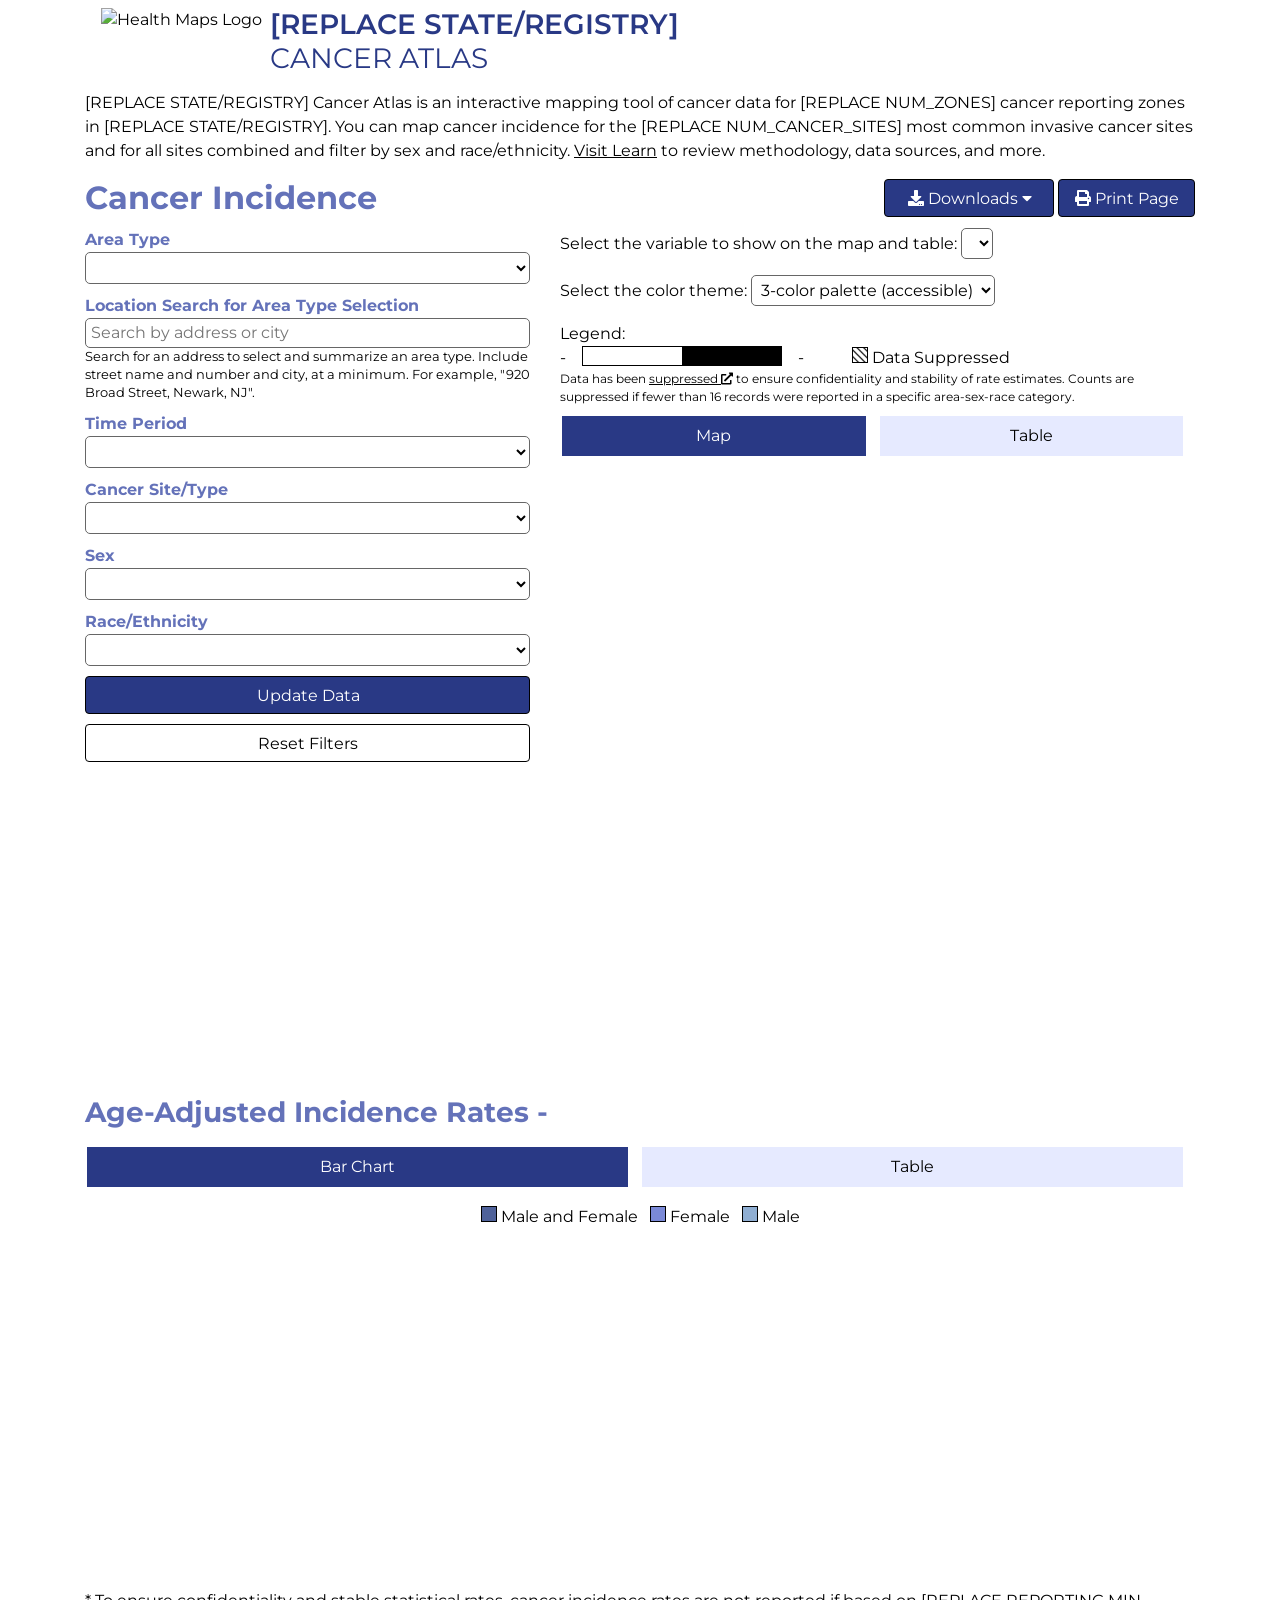
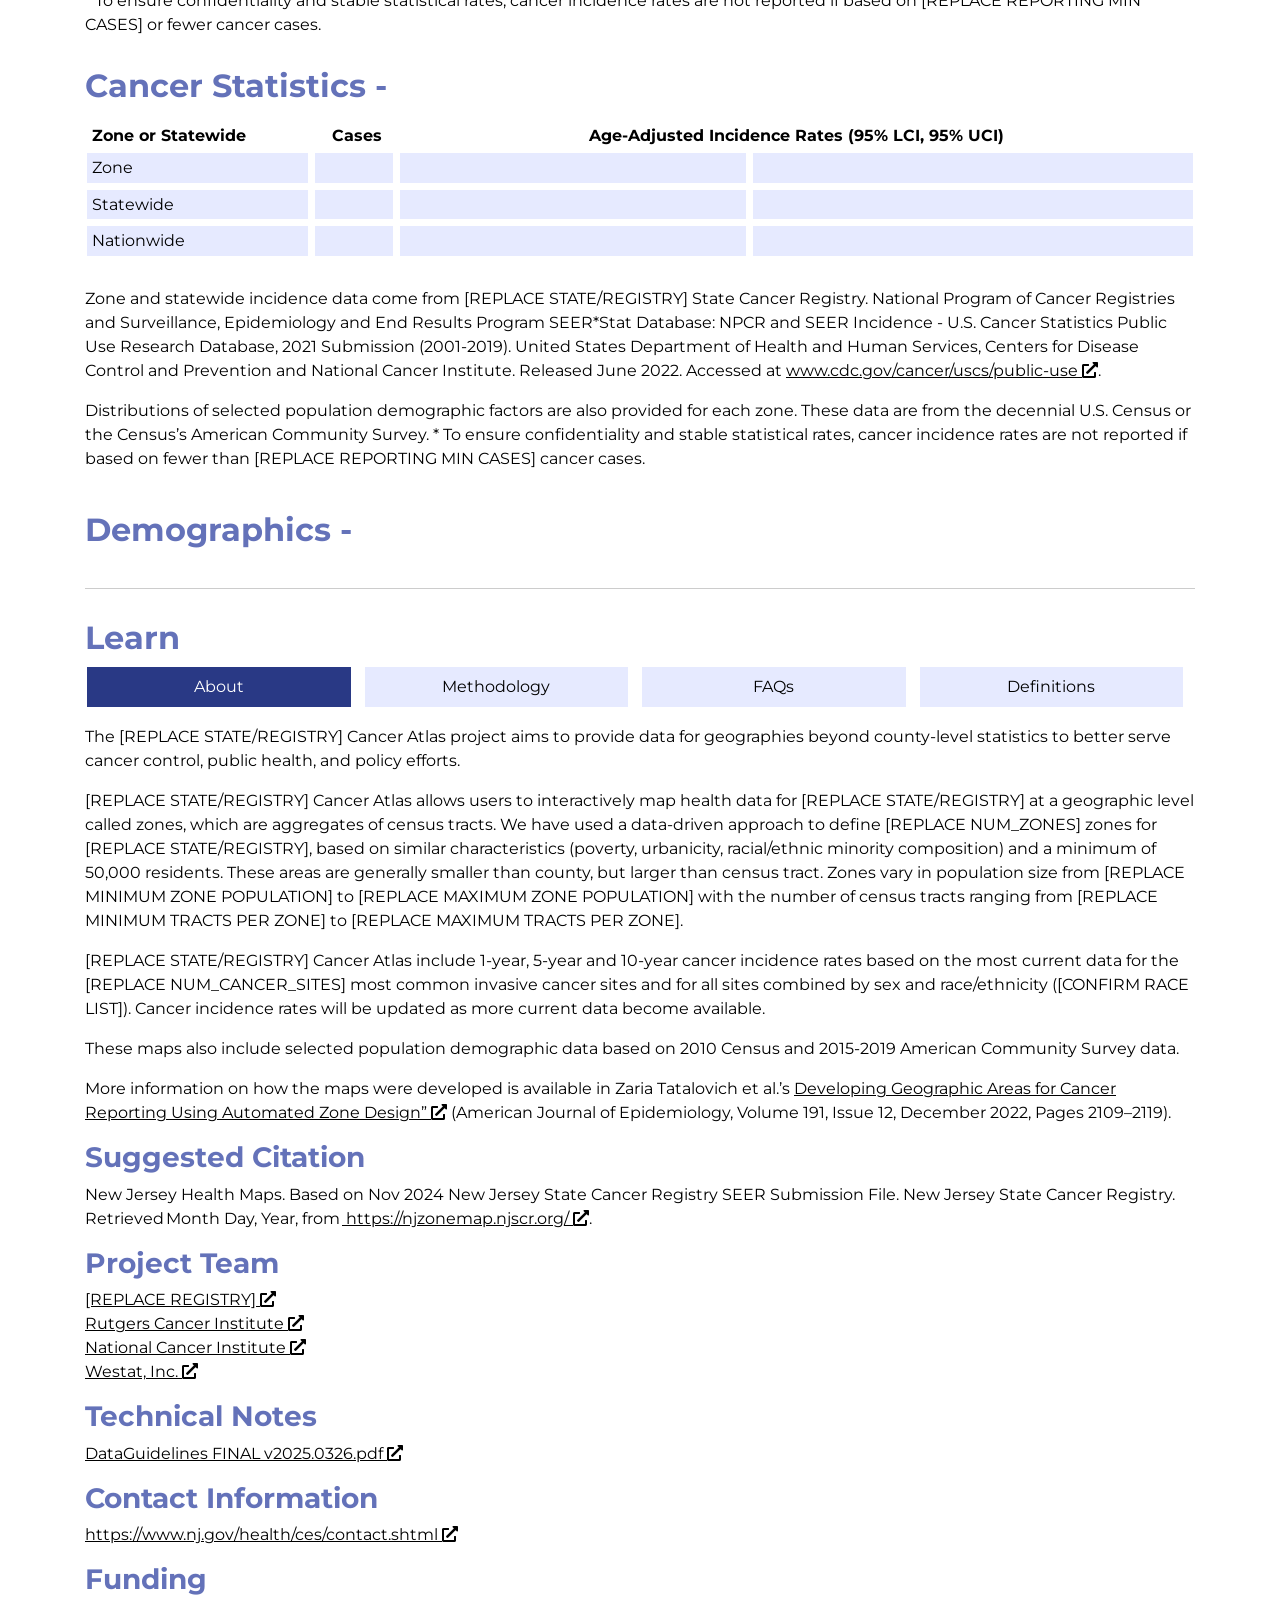
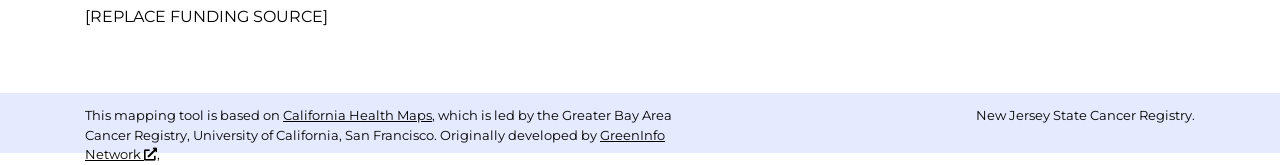
==== docs/index.html @ 4bfcfc0f "build" ====
<!DOCTYPE html>
<html lang="en">

<head>
    <title>New Jersey Cancer Atlas</title>

    <!-- Google tag (gtag.js) -->
    <script async src="https://www.googletagmanager.com/gtag/js?id=G-E0RQPJG4HW"></script>
        <script>
        window.dataLayer = window.dataLayer || [];
        function gtag(){dataLayer.push(arguments);}
        gtag('js', new Date());

        gtag('config', 'G-E0RQPJG4HW');
    </script>

    <meta http-equiv="Content-Type" content="text/html; charset=UTF-8" />
    <meta name="viewport" content="width=device-width, initial-scale=1.0" />
    <link rel="icon" href="./static/ribbon_purple_favicon.png" />

    <!-- jQuery and Bootstrap -->
    <script type="text/javascript" src="https://ajax.googleapis.com/ajax/libs/jquery/1.11.1/jquery.min.js"></script>
    <link rel="stylesheet" type="text/css" href="https://stackpath.bootstrapcdn.com/bootstrap/4.1.3/css/bootstrap.min.css" integrity="sha384-MCw98/SFnGE8fJT3GXwEOngsV7Zt27NXFoaoApmYm81iuXoPkFOJwJ8ERdknLPMO" crossorigin="anonymous">
    <script src="https://cdnjs.cloudflare.com/ajax/libs/popper.js/1.14.3/umd/popper.min.js" integrity="sha384-ZMP7rVo3mIykV+2+9J3UJ46jBk0WLaUAdn689aCwoqbBJiSnjAK/l8WvCWPIPm49" crossorigin="anonymous"></script>
    <script src="https://stackpath.bootstrapcdn.com/bootstrap/4.1.3/js/bootstrap.min.js" integrity="sha384-ChfqqxuZUCnJSK3+MXmPNIyE6ZbWh2IMqE241rYiqJxyMiZ6OW/JmZQ5stwEULTy" crossorigin="anonymous"></script>

    <!-- Leaflet and TopoJSON -->
    <link rel="stylesheet" type="text/css" href="https://unpkg.com/leaflet@1.3.4/dist/leaflet.css" />
    <script type="text/javascript" src="https://unpkg.com/leaflet@1.3.4/dist/leaflet.js"></script>
    <script type="text/javascript" src="https://cdnjs.cloudflare.com/ajax/libs/topojson/3.0.2/topojson.min.js"></script>

    <!-- Leaflet-PIP for point-in-polygon calculation -->
    <script type="text/javascript" src="https://unpkg.com/@mapbox/leaflet-pip@1.1.0/leaflet-pip.js"></script>

    <!-- Papa Parse CSV parser -->
    <script type="text/javascript" src="https://cdnjs.cloudflare.com/ajax/libs/PapaParse/4.3.7/papaparse.min.js"></script>

    <!-- Font Awesome icons -->
    <link rel="stylesheet" type="text/css" href="https://use.fontawesome.com/releases/v5.5.0/css/all.css" integrity="sha384-B4dIYHKNBt8Bc12p+WXckhzcICo0wtJAoU8YZTY5qE0Id1GSseTk6S+L3BlXeVIU" crossorigin="anonymous">

    <!-- Montserrat font -->
    <link rel="stylesheet" type="text/css" media="all" href="https://fonts.googleapis.com/css?family=Montserrat:400,600,700&display=swap" />

    <!-- jszip for zipping files for download -->
    <script src="https://cdn.jsdelivr.net/npm/jszip@3.7.1/dist/jszip.min.js"></script>

    <!-- polyfills (tip: es6-promise recommended for best IE compat) -->
    <script type="text/javascript" src="https://cdn.jsdelivr.net/npm/es6-promise@4/dist/es6-promise.min.js"></script>
    <script type="text/javascript" src="https://cdn.jsdelivr.net/npm/es6-promise@4/dist/es6-promise.auto.min.js"></script>
    <script type="text/javascript" src="https://unpkg.com/@ungap/url-search-params"></script>
    <script type="text/javascript" src="https://unpkg.com/es7-object-polyfill"></script>
    <script type="text/javascript" src="https://cdn.jsdelivr.net/npm/polyfill-object-assign@1.0.0/index.min.js"></script>

    <!-- Highcharts (local) -->
    <script type="text/javascript" src="./static/Highcharts-9.0.0/code/highcharts.js"></script>
    <script type="text/javascript" src="./static/Highcharts-9.0.0/code/modules/accessibility.js"></script>

    <link rel="stylesheet" type="text/css" href="index.css?Tue_Sep_08_2026_09_47_11_GMT_0400__Eastern_Daylight_Time_" />
    <script type="text/javascript" src="index.js?Tue_Sep_08_2026_09_47_11_GMT_0400__Eastern_Daylight_Time_"></script>
</head>

<body>
    <main>
        <div class="container noprint">
            <nav class="navbar navbar-light">
                <div id="logo-img" style="display:flex">

                    <img src="./static/ribbon_purple.png" alt="Health Maps Logo" />
                    <div style="display:block">
                        <h1 class="site-title-1">
                            <span class="stateName">[REPLACE STATE/REGISTRY]</span>
                            <span class="d-block">Cancer Atlas</span>
                        </h1>
                    </div>
                </div>
                <!-- <div id="logo-img">
                    <img src="./static/logo.png" alt="Health Maps Logo" />
                </div> -->
            </nav>
        </div>
        <div class=" container printonly" id="logo-img-print" >
            <img src="./static/ribbon_purple.png" alt="Health Maps Logo" />
            <div style="display:block">
                <h1 class="site-title-1">
                    <span class="stateName">[REPLACE STATE/REGISTRY]</span>
                    <br />
                    Cancer Atlas
                </h1>
            </div>
        </div>

        <div class="container noprint">
            <p class="intro-text">
                <span class="stateName">[REPLACE STATE/REGISTRY]</span> Cancer Atlas is an interactive mapping tool of cancer data for <span class="numZones">[REPLACE NUM_ZONES]</span> cancer reporting zones in <span class="stateName">[REPLACE STATE/REGISTRY]</span>. You can map cancer incidence for the <span class="numOfCancerSites">[REPLACE NUM_CANCER_SITES]</span> most common invasive cancer sites and for all sites combined and filter by sex and race/ethnicity. <a href="#learn-text">Visit Learn</a> to review methodology, data sources, and more.
            </p>
        </div>

        <div class="container noprint" id="above-map">
            <div class="row">
                <div class="col-md-4">
                    <h2 class="nomargin">Cancer Incidence</h2>
                </div>
                <div class="col-md-8 right">
                    <button class="btn btn-alternate" id="downloadbutton" aria-label="Show options for downloading the map and data" aria-haspopup="true" aria-controls="downloadoptions" aria-expanded="false">
                        <i class="fa fa-download"></i> Downloads <i class="fa fa-caret-down"></i>
                    </button>

                    <div id="downloadoptions" class="d-none">
                        <a role="button" href="javascript:void(0);" data-export="map" title="Download a PNG image of the map"><i class="fa fa-map"></i> Map</a>
                        <a role="button" href="javascript:void(0);" data-export="data" title="Download data associated with the tool"><i class="fa fa-table"></i> Data</a>
                    </div>

                    <button class="btn btn-alternate" id="printpagebutton" onClick="window.print();"><i class="fa fa-print"></i> Print Page</button>
                </div>
            </div>
        </div>

        <div class="container" id="search-and-map">
            <div class="row">
                <div class="col-md noprint">
                    <div class="data-filters">
                        <div class="filter-control">
                            <label class="subtitle" for="data-filters-type">Area Type</label>
                            <select name="type" id="data-filters-type">
                            </select>
                        </div>
                        <div class="filter-control">
                            <label class="subtitle" for="data-filters-address">Location Search for Area Type Selection</label>
                            <input type="text" name="address" id="data-filters-address" placeholder="Search by address or city" aria-describedby="data-filters-address-help data-filters-address-error" />
                            <div id="data-filters-address-error" class="warnmessage d-none" aria-live="assertive"></div>
                            <p class="small mb-0" id="data-filters-address-help">Search for an address to select and summarize an area type. Include street name and number and city, at a minimum. For example, &quot;920 Broad Street, Newark, NJ&quot;.</p>
                        </div>
                        <div class="filter-control">
                            <label class="subtitle" for="data-filters-time">Time Period</label>
                            <select name="time" id="data-filters-time">
                            </select>
                        </div>
                        <div class="filter-control">
                            <label class="subtitle" for="data-filters-site">Cancer Site/Type</label>
                            <select name="site" id="data-filters-site">
                            </select>
                        </div>
                        <div class="filter-control">
                            <label class="subtitle" for="data-filters-sex">Sex</label>
                            <select name="sex" id="data-filters-sex">
                            </select>
                        </div>
                        <div class="filter-control">
                            <label class="subtitle" for="data-filters-race">Race/Ethnicity</label>
                            <select name="race" id="data-filters-race">
                            </select>
                        </div>

                        <div class="filter-action">
                            <button type="button" class="btn btn-alternate w-100" id="data-filters-submit1" aria-description="Apply the filters and update the statistics, the map, and the table of areas">Update Data</button>
                        </div>
                        <div class="filter-action">
                            <button type="button" class="btn btn-default w-100" id="data-filters-reset1" aria-description="Reset the filters to default values and update the statistics, the map, and the table of areas">Reset Filters</button>
                        </div>
                    </div>

                    <div id="places-area"></div>
                    <div id="places-area-status" class="visually-hidden"></div>
                </div>
                <div class="col-md printonly" id="data-filters-summary">
                </div>
                <div class="col-md-7">
                    <div id="search-results-status" class="visually-hidden"></div>
                    <div class="choropleth-legend" id="choroplethlegend">
                        <div class="choroplethlegend-picker-wrapper">
                            <div>
                                <label for="choroplethlegend-picker" class="noprint mb-0">Select the variable to show on the map and table: </label>
                                <select class="choropleth-legend-picker" id="choroplethlegend-picker"><!-- see initChoroplethControl() --></select>
                            </div>
                            <div>
                                <label for="choroplethlegend-colortheme" class="noprint mb-0">Select the color theme: </label>
                                <select class="choropleth-legend-colortheme" id="choroplethlegend-colortheme">
                                    <option value="accessible">3-color palette (accessible)</option>
                                    <option value="colorful">5-color palette</option>
                                </select>
                            </div>
                        </div>
                        <div>
                            Legend:
                        </div>
                        <div class="choropleth-legend-twoparts">
                            <div class="choropleth-legend-gradientlegend">
                                <div class="choropleth-legend-minvalue">-</div>
                                <div class="choropleth-legend-legendgradient"></div>
                                <div class="choropleth-legend-maxvalue">-</div>
                            </div>
                            <div class="choropleth-legend-nodata">
                                <span class="choropleth-legend-swatch-nodata" style="background-image: url(./static/nodata.png);"></span> Data Suppressed
                            </div>
                        </div>
                        <div class="choropleth-legend-nodata-explanation">
                            Data has been <a href="https://statecancerprofiles.cancer.gov/suppressed.html" target="_blank" rel="noopener">suppressed <i class="fa fa-external-link-alt"></i></a> to ensure confidentiality and stability of rate estimates. Counts are suppressed if fewer than 16 records were reported in a specific area-sex-race category.
                        </div>
                    </div>

                    <ul class="nav nav-pills nav-justified noprint mt-2 mb-2" role="tablist" id="map-or-table-tabs">
                        <li class="nav-item" role="presentation"><a class="nav-link active" data-toggle="tab" role="tab" aria-controls="map-or-table-map" href="#map-or-table-map" aria-selected="true">Map</a></li>
                        <li class="nav-item" role="presentation"><a class="nav-link" data-toggle="tab" role="tab" aria-controls="map-or-table-table" href="#map-or-table-table" aria-selected="false">Table</a></li>
                    </ul>
                    <div class="tab-content">
                        <div class="tab-pane container px-0 active" id="map-or-table-map">
                            <div class="map" id="map" aria-label="Map of selected areas colored by the selected variable"></div>
                        </div>
                        <div class="tab-pane container px-0" id="map-or-table-table">
                            <div id="map-table-nodata" class="mb-3 warnmessage">Note: No areas have data for your selections.</div>

                            <div id="map-table-wrapper">
                                <div class="input-group">
                                    <label for="map-table-textfilter" class="mb-0">Filter the table by area name:</label>
                                    <div class="input-group">
                                        <input type="text" class="form-control" id="map-table-textfilter" role="searchbox" aria-controls="map-table" />
                                        <div class="input-group-append">
                                            <button class="btn btn-alternate" type="button" id="map-table-textfilter-button">Filter</button>
                                        </div>
                                    </div>
                                </div>

                                <table class="table-sm sortable" id="map-table">
                                    <thead>
                                    </thead>
                                    <tbody>
                                    </tbody>
                                </table>
                            </div>
                        </div>
                    </div>
                </div>
            </div>
        </div>

        <div class="container" id="filters-and-aairbarchart">
            <h3>Age-Adjusted Incidence Rates - <span data-statistics="ctaname"></span></h3>

            <p id="incidence-barchart-description"></p>
            <div id="incidence-barchart-status" class="visually-hidden"></div>

            <ul class="nav nav-pills nav-justified noprint" role="tablist" id="incidence-barchart-tabs">
                <li class="nav-item" role="presentation"><a class="nav-link active" data-toggle="tab" role="tab" aria-controls="incidence-barchart-chartmode" href="#incidence-barchart-chartmode" aria-selected="true">Bar Chart</a></li>
                <li class="nav-item" role="presentation"><a class="nav-link" data-toggle="tab" role="tab" aria-controls="incidence-barchart-tablemode" href="#incidence-barchart-tablemode" aria-selected="false">Table</a></li>
            </ul>
            <div class="tab-content mt-3">
                <div role="tabpanel" class="tab-pane container active" id="incidence-barchart-chartmode">
                    <div class="center">
                        <span class="aair-barchart-swatch aair-barchart-swatch-Both"></span> Male and Female
                        &nbsp;
                        <span class="aair-barchart-swatch aair-barchart-swatch-Female"></span> Female
                        &nbsp;
                        <span class="aair-barchart-swatch aair-barchart-swatch-Male"></span> Male
                    </div>

                    <div id="incidence-barchart" aria-label="Chart of AAIR by race and sex for the selected filters"></div>
                </div>
                <div role="tabpanel" class="tab-pane container pl-0" id="incidence-barchart-tablemode">
                    <table class="table-sm table-colorscheme1" id="incidence-barchart-table">
                        <thead>
                            <tr>
                                <th scope="col">Race/Ethnicity</th>
                                <th scope="col" class="right">Male and Female</th>
                                <th scope="col" class="right">Male</th>
                                <th scope="col" class="right">Female</th>
                            </tr>
                        </thead>
                        <tbody>
                            <tr>
                                <th scope="row">All Races/Ethnicities</th>
                                <td class="right"><span data-statistic="AAIR--Both"></span></td>
                                <td class="right"><span data-statistic="AAIR--Male"></span></td>
                                <td class="right"><span data-statistic="AAIR--Female"></span></td>
                            </tr>
                            <tr>
                                <th scope="row">Non-Hispanic White</th>
                                <td class="right"><span data-statistic="AAIR-W-Both"></span></td>
                                <td class="right"><span data-statistic="AAIR-W-Male"></span></td>
                                <td class="right"><span data-statistic="AAIR-W-Female"></span></td>
                            </tr>
                            <tr>
                                <th scope="row">Non-Hispanic Black</th>
                                <td class="right"><span data-statistic="AAIR-B-Both"></span></td>
                                <td class="right"><span data-statistic="AAIR-B-Male"></span></td>
                                <td class="right"><span data-statistic="AAIR-B-Female"></span></td>
                            </tr>
                            <tr>
                                <th scope="row">Non-Hispanic Asian/Pacific Islander</th>
                                <td class="right"><span data-statistic="AAIR-API-Both"></span></td>
                                <td class="right"><span data-statistic="AAIR-API-Male"></span></td>
                                <td class="right"><span data-statistic="AAIR-API-Female"></span></td>
                            </tr>
                            <tr>
                                <th scope="row">Hispanic</th>
                                <td class="right"><span data-statistic="AAIR-H-Both"></span></td>
                                <td class="right"><span data-statistic="AAIR-H-Male"></span></td>
                                <td class="right"><span data-statistic="AAIR-H-Female"></span></td>
                            </tr>
                        </tbody>
                    </table>
                </div>
            </div>

            <p>
                * To ensure confidentiality and stable statistical rates, cancer incidence rates are not reported if based on
                <span class="reportingMinCases">[REPLACE REPORTING MIN CASES]</span> or fewer cancer cases.
            </p>
        </div>

        <div class="container" id="incidence-title">
            <h2>Cancer Statistics - <span data-statistics="ctaname"></span></h2>
        </div>
        <div class="container" id="incidence-readouts">
            <p id="incidence-readouts-description"></p>
            <div id="incidence-readouts-status" class="visually-hidden"></div>

            <table class="table-sm table-colorscheme1">
                <caption class="visually-hidden">Cancer statistics for the selected filters</caption>
                <thead>
                    <tr>
                        <th scope="col" class="left">Zone or Statewide</th>
                        <th scope="col">Cases</th>
                        <th scope="col" colspan="2">Age-Adjusted Incidence Rates (95% LCI, 95% UCI)</th>
                    </tr>
                </thead>
                <tbody>
                    <tr data-region="cta">
                        <th scope="row" class="typeName">Zone</th>
                        <td class="center"><span data-region="cta" data-statistic="cases"></span></td>
                        <td class="center"><span data-region="cta" data-statistic="aair"></span> <span data-region="cta" data-statistic="lciuci"></span></span></td>
                        <td class="d-none d-md-table-cell ucilcicandlechartcell"><span class="ucilcicandlechart" data-region="cta"></span></td>
                    </tr>
                    <tr data-region="state">
                        <th scope="row">Statewide</th>
                        <td class="center"><span data-region="state" data-statistic="cases"></span></td>
                        <td class="center"><span data-region="state" data-statistic="aair"></span> <span data-region="state" data-statistic="lciuci"></span></span></td>
                        <td class="d-none d-md-table-cell ucilcicandlechartcell"><span class="ucilcicandlechart" data-region="state"></span></td>
                    </tr>
                    <tr data-region="nation">
                        <th scope="row">Nationwide</th>
                        <td class="center"><span data-region="nation" data-statistic="cases"></span></td>
                        <td class="center"><span data-region="nation" data-statistic="aair"></span> <span data-region="nation" data-statistic="lciuci"></span></td>
                        <td class="d-none d-md-table-cell ucilcicandlechartcell"><span class="ucilcicandlechart" data-region="nation"></span></td>
                    </tr>
                </tbody>
            </table>

            <br />

            <p>
                Zone and statewide incidence data come from <span class="stateName">[REPLACE STATE/REGISTRY]</span> State Cancer
                Registry. National Program of Cancer Registries and Surveillance, Epidemiology and End Results Program
                SEER*Stat Database: NPCR and SEER Incidence - U.S. Cancer Statistics Public Use Research Database, 2021
                Submission (2001-2019). United States Department of Health and Human Services, Centers for Disease Control
                and Prevention and National Cancer Institute. Released June 2022.
                Accessed at <a target="_blank" href="https://www.cdc.gov/cancer/uscs/public-use">www.cdc.gov/cancer/uscs/public-use <i class="fa fa-external-link-alt"></i></a>.
            </p>

            <p>
                Distributions of selected population demographic factors are also provided for each zone. These data are from the decennial U.S. Census or the Census’s American Community Survey.
                * To ensure confidentiality and stable statistical rates, cancer incidence rates are not reported if based on fewer than <span class="reportingMinCases">[REPLACE REPORTING MIN CASES]</span> cancer cases.
            </p>
        </div>

        <div class="container" id="demographic-tables">
            <h2>
                <span aria-label="Name of area reported">
                    Demographics - <span data-statistics="ctaname"></span>
                    <span data-statistics="ctaid"></span>
                </span>
                <br />
            </h2>
            <div id="demographic-tables-status" class="visually-hidden"></div>
            <!-- tables inserted here via initDemographicTables() -->
        </div>

        <div class="container learn-spacer noprint">
            <hr />
        </div>

        <div class="container learn-text noprint" id="learn-text">
            <h2>Learn</h2>

            <ul class="nav nav-pills nav-justified" role="tablist" id="learn-tabs">
                <li class="nav-item" role="presentation"><a class="nav-link active" data-toggle="tab" role="tab" aria-controls="learn-about" href="#learn-about" aria-selected="true">About</a></li>
                <li class="nav-item" role="presentation"><a class="nav-link" data-toggle="tab" role="tab" aria-controls="learn-method" href="#learn-method" aria-selected="false">Methodology</a></li>
                <li class="nav-item" role="presentation"><a class="nav-link" data-toggle="tab" role="tab" aria-controls="learn-faq" href="#learn-faq" aria-selected="false">FAQs</a></li>
                <li class="nav-item" role="presentation"><a class="nav-link" data-toggle="tab" role="tab" aria-controls="learn-glossary" href="#learn-glossary" aria-selected="false">Definitions</a></li>
            </ul>

            <div class="tab-content">
                <div role="tabpanel" class="tab-pane container active" id="learn-about">
                    <p>
                        The <span class="stateName">[REPLACE STATE/REGISTRY]</span> Cancer Atlas project aims to provide data
                        for geographies beyond county-level statistics to better serve cancer control, public health, and
                        policy efforts.
                    </p>
                    <p>
                        <span class="stateName">[REPLACE STATE/REGISTRY]</span> Cancer Atlas allows users to interactively
                        map health data for <span class="stateName">[REPLACE STATE/REGISTRY]</span> at a geographic level
                        called zones, which are aggregates of census tracts. We have used a data-driven approach to define
                        <span class="numZones">[REPLACE NUM_ZONES]</span> zones for <span class="stateName">[REPLACE
                            STATE/REGISTRY]</span>, based on similar characteristics (poverty, urbanicity, racial/ethnic
                        minority composition) and a minimum of 50,000 residents. These areas are generally smaller than
                        county, but larger than census tract. Zones vary in population size from <span
                            class="minZonePop">[REPLACE MINIMUM ZONE POPULATION]</span> to <span class="maxZonePop">[REPLACE
                            MAXIMUM ZONE POPULATION]</span> with the number of census tracts ranging from <span
                            class="minTractsPerZone">[REPLACE MINIMUM TRACTS PER ZONE]</span> to <span
                            class="maxTractsPerZone">[REPLACE MAXIMUM TRACTS PER ZONE]</span>.
                    </p>
                    <p>
                        <span class="stateName">[REPLACE STATE/REGISTRY]</span> Cancer Atlas include 1-year, 5-year and 10-year
                        cancer incidence rates based on the most current data for the <span
                            class="numOfCancerSites">[REPLACE NUM_CANCER_SITES]</span> most common invasive cancer sites and
                        for all sites combined by sex and race/ethnicity (<span class="confirmRaceList">[CONFIRM RACE
                            LIST]</span>). Cancer incidence rates will be updated  as more current data become available.
                    </p>
                    <p>
                        These maps also include selected population demographic data based on 2010 Census and 2015-2019 American Community Survey data.
                    </p>
                    <p>
                        More information on how the maps were developed is available in Zaria Tatalovich et al.’s <a target="_blank" href="https://doi.org/10.1093/aje/kwac155">Developing Geographic Areas for Cancer Reporting Using Automated Zone Design” <i class="fa fa-external-link-alt"></i></a> (American Journal of Epidemiology, Volume 191, Issue 12, December 2022, Pages 2109–2119).
                    </p>
                    <h3>Suggested Citation</h3>
                    <p>
                        New Jersey Health Maps. Based on Nov 2024 New Jersey State Cancer Registry SEER Submission File. New Jersey State Cancer Registry. Retrieved Month Day, Year,
                        from <a target="_blank" href="https://njzonemap.njscr.org/"> https://njzonemap.njscr.org/ <i class="fa fa-external-link-alt"></i></a>.
                    </p>
                    <h3>Project Team</h3>
                    <p>
                        <a target="_blank" href="https://www.nj.gov/health/ces/reporting-entities/njscr/"><span class="stateRegistry">[REPLACE REGISTRY]</span> <i class="fa fa-external-link-alt"></i></a>
                        <br />
                        <a traget="_blank" href="http://www.cinj.org">Rutgers Cancer Institute <i class="fa fa-external-link-alt"></i></a>
                        <br />
                        <a target="_blank" href="http://seer.cancer.gov">National Cancer Institute <i class="fa fa-external-link-alt"></i></a>
                        <br />
                        <a target="_blank"
                            href="https://www.westat.com/">Westat, Inc. <i class="fa fa-external-link-alt"></i></a>
                    </p>
                    <h3>Technical Notes</h3>
                    <p>
                        <a target="_blank" href="https://www.nj.gov/health/ces/documents/DataGuidelines%20FINAL%20v2025.0326.pdf">DataGuidelines FINAL v2025.0326.pdf <i class="fa fa-external-link-alt"></i></a>
                        <br />
                    </p>
                    <h3>Contact Information</h3>
                    <p>
                        <a target="_blank" href="https://www.nj.gov/health/ces/contact.shtml">https://www.nj.gov/health/ces/contact.shtml <i class="fa fa-external-link-alt"></i></a>
                    </p>
                    <h3>Funding</h3>
                    <p class="fundingSource">[REPLACE FUNDING SOURCE]</p>
                </div><!--/tab-pane -->
                <div role="tabpanel" class="tab-pane container" id="learn-method">
                    <p>
                        On this website, data are shown by cancer reporting zone. These zones have been designed so that they have a minimum population, have similar demographic and socioeconomic characteristics, and are geographically compact (they minimize the distance between different parts of the zone). The minimum population for each zone is 50,000 people.
                    </p>
                    <p>
                        Counties with larger populations (more than 100,000 people) were divided into multiple Zones by combining adjacent census tracts. Three demographic and socioeconomic characteristics were used to determine similarity: the percent of the population who are not non-Hispanic White, percent of the population with incomes below poverty, and the proportion of the population living in urban and rural areas.
                    </p>
                    <p>
                        Newark is treated as if it were a county. The census tracts within Newark are partitioned into 5 Zones. The remainder of Essex County is partitioned without consideration of Newark.
                    </p>
                    <p>
                        For counties Cape May and Salem, which have between 50,000 and 100,000 people, the county is the Zone.
                    </p>
                    <p>
                        We used population data from Census 2010 and Census 2010 tract geographies to construct the zones.
                        Poverty data came from the American Community Survey 2012-2016 5-year data. We used a software zone
                        design program called <a href="https://www.geodata.soton.ac.uk/software/AZTool/"
                            target="_blank">AZTool <i class="fa fa-external-link-alt"></i></a> to identify aggregations of adjacent tracts and counties that
                        optimize the three objectives: a target population of 50,000, geographic compactness, and similarity
                        in terms of minority population, poverty, and urbanicity characteristics.
                    </p>
                    <p>
                        More information on how the maps were developed is available in Zaria Tatalovich et al.’s
                        <a target="_blank" href=“https://doi.org/10.1093/aje/kwac155">"Developing Geographic Areas for Cancer Reporting
                        Using Automated Zone Design” <i class="fa fa-external-link-alt"></i></a> (American Journal of Epidemiology, Volume 191, Issue 12, December 2022, Pages 2109–2119).
                    </p>
                    <h3>Zone Names</h3>
                    <p>
                        Census Tract Aggregation Zone (CTAZ or “Zone”) names are given by the largest municipality in the Zone by population. Should a municipality straddle one or more CTAZs, then the population of the municipality is apportioned by the area within each CTAZ. For a hypothetical example, if Springfield has a population of 100,000 and 60% is in Zone A and 40% in Zone B, then 60,000 Springfield residents are assigned to Zone A and 40,000 residents to Zone B. If 60,000 was the largest municipality by population in Zone A then Zone A would be named Springfield.
                    </p>
                    <p>
                        In the case of large cities such as Newark, the Zone names are assigned based on the predominant neighborhood within the Zone.
                    </p>
                </div><!--/tab-pane -->
                <div role="tabpanel" class="tab-pane container" id="learn-faq">
                    <div class="faqs_toggle"><button class="pointer">Expand all FAQs</button></div>
                    <p>
                        More Detailed information about the New Jersey Cancer Registry (NJSCR) and the cancer data can be found through the following links:
                        <br />
                        <p>
                            <a href="https://www.nj.gov/health/ces/reporting-entities/njscr/" target="_blank">Department of Health | Cancer | NJ State Cancer Registry <i class="fa fa-external-link-alt"></i></a>
                            <br />
                        </p>
                        <p>
                            <a href="https://www.nj.gov/health/ces/documents/DataGuidelines%20FINAL%20v2025.0326.pdf" target="_blank">NJSCR Data Guidelines <i class="fa fa-external-link-alt"></i></a>
                        </p>
                        <p>
                            Below are some frequently asked questions.
                        </p>
                    </p>
                    <div class="usa-accordion">
                        <h3 class="usa-accordion__heading">
                            <button class="usa-accordion__button" aria-expanded="false" aria-controls="faq1">
                                What is the New Jersey State Cancer Registry?
                            </button>
                        </h3>
                        <div id="faq1" class="usa-accordion__content" hidden="">
                            <p>The New Jersey State Cancer Registry (NJSCR) is a population-based registry and includes all cancer cases diagnosed in New Jersey residents since October 1, 1978. The NJSCR serves the entire State of New Jersey, which includes a population of approximately 9.5 million people.</p>
                            <p>The purpose of the NJSCR is to track cancer in New Jersey supporting efforts to promote the following activities: scientific research; public and professional education programs; and planning and implementation of cancer control and prevention activities. The NJSCR strives to improve the quality and enhance the usefulness of its data. </p>
                            <p>The NJSCR was established by legislation (NJSA 26:2-104 et. seq.) in 1977 in response to concern that New Jersey was suffering from the highest cancer incidence and mortality rates in the country. New Jersey regulations require the reporting of all newly diagnosed cancer cases to the NJSCR within six months of diagnosis.</p>
                            <p>The NJSCR participates in the National Program of Cancer Registries (NPCR). The NJSCR is also a member of the North American Association of Central Cancer Registries (NAACCR). The NJSCR is also a member of the International Association of Cancer Registries (IACR).</p>
                            <p>The New Jersey State Cancer Registry (NJSCR), under the direction of the State Department of Health in partnership with Rutgers Cancer Institute of New Jersey, was awarded a seven-year contract from the National Cancer Institute (NCI) in 2021 to support core infrastructure and research activities as part of the Surveillance, Epidemiology, and End Results (SEER) Program. The SEER Program is considered the most authoritative source of information on cancer incidence and survival in the United States, collecting data accounting for the diverse demographics covering approximately 48% of the US population. The NJSCR is one of 28 population-based CORE registries as well as 10 SEER Research Support registries in the country that are part of the SEER Program. </p>
                            <p>The NJSCR has been awarded the NAACCR Gold Standard, the highest standard possible.</p>

                        </div>
                        <h3 class="usa-accordion__heading">
                            <button class="usa-accordion__button" aria-expanded="false" aria-controls="faq2">
                                How did you choose which cancer sites to include?
                            </button>
                        </h3>
                        <div id="faq2" class="usa-accordion__content" hidden="">
                            We used the cancer sites reported on by the CDC’s <a target="_blank" href ="https://www.cdc.gov/united-states-cancer-statistics/index.html">United States Cancer Statistics <i class="fa fa-external-link-alt"></i></a> (USCS, “The Official Federal Cancer Statistics”).
                        </div>
                        <h3 class="usa-accordion__heading">
                            <button class="usa-accordion__button" aria-expanded="false" aria-controls="faq4">
                                Will the cancer incidence data be updated?
                            </button>
                        </h3>
                        <div id="faq4" class="usa-accordion__content" hidden="">
                            We plan to update <span class="stateName">[REPLACE STATE/REGISTRY]</span> Cancer Atlas to include the most current cancer incidence data as they become available, typically in the Spring of each year.
                        </div>
                        <h3 class="usa-accordion__heading">
                            <button class="usa-accordion__button" aria-expanded="false" aria-controls="faq5">
                                What is a census tract aggregation zone?
                            </button>
                        </h3>
                        <div id="faq5" class="usa-accordion__content" hidden="">
                            <p><strong>Census Tracts</strong> are small, relatively permanent statistical subdivisions of a county with between 1,200 and 8,000 people and an optimum size of 4,000 people. The primary purpose of census tracts is to provide a stable set of geographic units for the presentation of statistical data. However, in order to protect citizen confidentiality, the NJSCR does not release data to the general public at the Census Tract-level. By combining data over longer periods of time or wider areas, larger numbers of cases are included, reducing the threat of identification of individual cases. Additionally, larger numbers of cases results in more stable estimates of cancer incidence.</p>
                            <p>Here we combine Census Tracts to form Census Tract Aggregation Zones based on adjacency and similarity in population sociodemographic characteristics: poverty, rurality, and racial/ethnic minority (i.e., non-White) composition. Zones are required to have a minimum population of 50,000. There are 150 Zones in New Jersey which vary in population size from 50,676 to 97,265 and are composed of between 11 and 32 Census Tracts. Zones are generally smaller than a county and larger than a census tract to help provide additional options for understanding disease burden and better facilitate public health and policy planning.</p>
                        </div>
                        <h3 class="usa-accordion__heading">
                            <button class="usa-accordion__button" aria-expanded="false" aria-controls="faq6">
                                Who developed the census tract aggregation zones?
                            </button>
                        </h3>
                        <div id="faq6" class="usa-accordion__content" hidden="">
                            The Zones were developed by the New Jersey State Cancer Registry including partners at Westat and the National Cancer Institute as part of a collaborative effort to provide cancer data at areas generally smaller than county. Stakeholder input was gathered and incorporated in the development process.
                        </div>
                        <h3 class="usa-accordion__heading">
                            <button class="usa-accordion__button" aria-expanded="false" aria-controls="faq7">
                                What are the benefits of using these census tract aggregation zones?
                            </button>
                        </h3>
                        <div id="faq7" class="usa-accordion__content" hidden="">
                            Counties in New Jersey can span up to hundreds of miles and include large and diverse populations or cover sparsely populated rural areas. Surveillance of cancer burden at these large geographic scales may not be meaningful nor adequate for identifying areas with higher disease rates. This information can be used by cancer centers, healthcare organizations, community organizations, and policy makers better serve cancer control, public health, and policy efforts.
                        </div>
                        <h3 class="usa-accordion__heading">
                            <button class="usa-accordion__button" aria-expanded="false" aria-controls="faq8">
                                What is the source of the cancer incidence data?
                            </button>
                        </h3>
                        <div id="faq8" class="usa-accordion__content" hidden="">
                            <p>New Jersey State Cancer Registry (NJSCR) provides zone and statewide cancer incidence data collected from various sources, including hospitals and non-hospital reporting sites such as physicians, and laboratories. This data contains comprehensive demographic and medical records for each reported cancer case, following strict reporting guidelines. Patients are monitored annually, with updates on their vital status and relevant cancer information, including cause of death for those who have passed.</p>
                            <p>Age-adjusted incidence rates for all invasive cancers, including specific in situ bladder cancers, are calculated using SEER*Stat. These rates are standardized to the 2000 U.S. population and reported as cases per 100,000 people per year. Population estimates are derived from the U.S. Census Bureau and adjusted for consistency across different demographics and geographic areas by the National Cancer Institute (NCI). Data compilation and public reporting are further managed by the NCI’s SEER Program and the Centers for Disease Control and Prevention’s National Program of Cancer Registries (NPCR). For detailed methodology, please refer to the Methodology section.</p>

                        </div>
                        <h3 class="usa-accordion__heading">
                            <button class="usa-accordion__button" aria-expanded="false" aria-controls="faq9">
                                What are the Census and American Community Survey data?
                            </button>
                        </h3>
                        <div id="faq9" class="usa-accordion__content" hidden="">
                            For the purposes of determining voting districts and congressional Representation, the U.S. Census is required by the Constitution to count everyone in the country every 10 years, but they do a lot more than that. The <a target="_blank" href="https://www.census.gov/programs-surveys/acs">American Community Survey <i class="fa fa-external-link-alt"></i></a> (ACS) has been conducted annually by the U.S. Census Bureau since 2005 and provides detailed population and housing information replacing data previously collected on the Census long form. The ACS is based on a sample of about 1% (or 3.5 million addresses) of the overall US population while the Census strives to sample all of the US population.
                        </div>
                        <h3 class="usa-accordion__heading">
                            <button class="usa-accordion__button" aria-expanded="false" aria-controls="faq10">
                                Why do some zones not have incidence rates?
                            </button>
                        </h3>
                        <div id="faq10" class="usa-accordion__content" hidden="">
                            NJ Department of Health ensures confidentiality by law. Incidence rates are suppressed if based on 15 or fewer cancer cases for privacy and statistical stability.
                        </div>
                        <h3 class="usa-accordion__heading">
                            <button class="usa-accordion__button" aria-expanded="false" aria-controls="faq11">
                                Why are data not available for other or more granular racial/ethnic groups (e.g., American Indians, Asian or Latinx ethnic groups) or non-binary genders?
                            </button>
                        </h3>
                        <div id="faq11" class="usa-accordion__content" hidden="">
                            We have not reported Census Tract Aggregation Zone-level cancer incidence data for smaller racial/ethnic groups or non-binary genders due to small cancer case counts and population estimates to ensure confidentiality and stable statistical rates. In addition, currently, some of these data are not consistently collected within the New Jersey Cancer Registry nor available in population estimate data.
                        </div>
                        <h3 class="usa-accordion__heading">
                            <button class="usa-accordion__button" aria-expanded="false" aria-controls="faq12">
                                Does my neighborhood influence my cancer risk? What factors in my neighborhood contribute to the cancer incidence rate?
                            </button>
                        </h3>
                        <div id="faq12" class="usa-accordion__content" hidden="">
                            <p>Studies have shown that where we live (and work and learn) affects our opportunities for physical activity, social engagement and support, access to healthy and affordable food, and exposure to stress and harmful chemicals. These factors can influence opportunities for health promotion and disease prevention.</p>
                            <p>Cancer is a group of diseases with many possible causes including genetic and environmental factors as well as social determinants of health. Common risk factors for cancer include smoking and tobacco use, diet and physical activity, sun and other types of radiation, viruses (e.g., HPV, Hepatitis B and C), chronic inflammation, and environmental exposures. Neighborhoods may influence cancer through multiple pathways including material deprivation, psychosocial mechanisms, health behaviors, and access to resources.</p>
                        </div>
                        <h3 class="usa-accordion__heading">
                            <button class="usa-accordion__button" aria-expanded="false" aria-controls="faq13">
                                Why are neighborhood data on population sociodemographic factors provided? Do they cause cancer?
                            </button>
                        </h3>
                        <div id="faq13" class="usa-accordion__content" hidden="">
                            <p>The neighborhood data are provided to characterize the Zones based on several key social and built environment attributes. These are unrelated measures of neighborhood characteristics and cancer incidence, so inferences regarding causes of cancer cannot be made. We have provided these data for the Zones to help provide additional context for the observed cancer incidence rates. For example, if a Zone has high colorectal cancer incidence rates, understanding the population-level characteristics of that Zone can help community organizations and healthcare facilities target their screening and prevention programs toward the predominant populations within the Zone.</p>
                            <p>Neighborhood measures were developed using data from census tracts. We used the tract-level count data from the Census and American Community Survey to calculate measures for each Zone.</p>
                        </div>
                        <h3 class="usa-accordion__heading">
                            <button class="usa-accordion__button" aria-expanded="false" aria-controls="faq14">
                                Where can I get more information?
                            </button>
                        </h3>
                        <div id="faq13" class="usa-accordion__content" hidden="">
                            <p>
                                <a target="_blank" href="https://www.nj.gov/health/ces/contact.shtml">https://www.nj.gov/health/ces/contact.shtml <i class="fa fa-external-link-alt"></i></a>
                            </p>
                        </div>
                    </div><!--/accordion-->
                </div><!--/tab-pane -->
                <div role="tabpanel" class="tab-pane container" id="learn-glossary">
                    <p>
                        <b>Aggregation:</b>
                        The process of combining smaller units into a single, summarized value  for statistical reporting. See Methodology for more information.
                    </p>
                    <p>
                        <b>Age-Adjusted Incidence Rate (AAIR):</b>
                        The rate of new cancers per 100,000 population that would occur in a certain period of time if that population had a ‘standard’ age distribution.
                        In the <span class="stateName">[REPLACE STATE/REGISTRY]</span> Cancer Atlas, incidence rates are age-adjusted using the <a href="https://www.cdc.gov/nchs/data/statnt/statnt20.pdf" target="_blank">U.S. 2000 Standard Population <i class="fa fa-external-link-alt"></i></a>. This statistical measure allows for the fair comparison of incidence rates between populations with different age structures, reducing the impact of age as a confounder. This is important because the incidence of most cancers increases with age.
                    </p>
                    <p>
                        <b>Confidence Interval:</b>
                        A statistical measure of the precision of the observed incidence rate. The lower confidence interval (LCI) and upper confidence interval (UCI) provide a range within which the true rate is thought to be with 95% confidence. Rates based on larger numbers of cases are subject to narrower, more precise, confidence intervals.
                    </p>
                    <p>
                        <b>Data Suppression:</b>
                        To ensure confidentiality and stable statistical rates, cancer incidence rates are suppressed and reported as * when there are <span class="reportingMinCases">[REPLACE REPORTING MIN CASES]</span> or fewer cancer cases.
                    </p>
                    <p>
                        <b>Demographics:</b>
                        Statistical data relating to the population and particular groups within it. Demographic variables such as race, sex, and education are generally thought to influence many outcomes of interest, including cancer incidence. These data are from the 2010 U.S. Census and the 2015-2019 American Community Survey.
                    </p>
                    <p>
                        <b>Incidence:</b>
                        The number of new cases of cancer diagnosed in the selected time period.
                    </p>
                    <p>
                        <b>Invasive Cancer:</b>
                        Cancer that has spread beyond the layer of tissue in which it developed and is growing into surrounding, healthy tissues. Also called infiltrating cancer.
                    </p>
                    <p>
                        <b>Race/Ethnicity:</b>
                        Race/ethnicity is categorized as: All races/ethnicities, Non-Hispanic (NH) White, NH Black, NH Asian/Pacific Islander or Hispanic. All race/ethnicity includes all of the above, as well as American Indian/Alaskan Native, other and unknown race/ethnicity. The American Indian/Alaska Nativegroup is not reported separately due to small numbers for many cancer sites in
                        <span class="stateName">[REPLACE STATE/REGISTRY]</span>.
                    </p>
                    <p>
                        <b>Racial/Ethnic Composition:</b>
                        Distribution of residents’ race/ethnicity (e.g., % Hispanic, % non-Hispanic White, % non-Hispanic Black).<br>
                        <span class="source">Source: US Census, 2010.</span>
                    </p>
                    <p>
                        <b>Sex:</b>
                        <span class="stateName">[REPLACE STATE/REGISTRY]</span> Cancer Registry defines this field as the sex or gender of the cancer patient, and codes available are male, female, intersex, transsexual, and transgender (natal male, natal female, or not specified). However, categories beyond male and female are not consistently coded by medical reporting facilities, and population estimates for gender categories beyond male and female are not available. Thus, cancer incidence data are reported for only male and female sex at this time.
                    </p>
                    <p>
                        <b>% Living in Rural Area:</b>
                        Percent of residents who reside in blocks that are designated as rural.<br>
                        <span class="source">Source: US Census, 2010.</span>
                    </p>
                    <p>
                        <b>% Age 65+:</b>
                        Percent of residents whose age is 65 years or older.<br>
                        <span class="source">Source: US Census, 2010.</span>
                    </p>
                    <p>
                        <b>% Minority (other than non-Hispanic White):</b>
                        Percent of residents whose race/ethnicity is not non-Hispanic White.<br>
                        <span class="source">Source: US Census, 2010.</span>
                    </p>
                    <p>
                        <b>% Hispanic:</b>
                        Percent of residents whose race/ethnicity is Hispanic of any race.<br>
                        <span class="source">Source: US Census, 2010.</span>
                    </p>
                    <p>
                        <b>% Black (non-Hispanic):</b>
                        Percent of residents whose race/ethnicity is non-Hispanic Black.<br>
                        <span class="source">Source: US Census, 2010.</span>
                    </p>
                    <p>
                        <b>% Asian/Pacific Islander(non-Hispanic):</b>
                        Percent of residents whose race/ethnicity is non-Hispanic Asian/Pacific Islander.<br>
                        <span class="source">Source: US Census, 2010.</span>
                    </p>
                    <p>
                        <b>% Foreign Born:</b>
                        Percent of population that is foreign born.<br>
                        <span class="source">Sources: 5-year time period: American Community Survey, 2015-2019; 10-year time period: American Community Survey, 2010-2014 and 2015-2019.</span>
                    </p>
                    <p>
                        <b>% With a Disability:</b>
                        Percent of population with a disability.<br>
                        <span class="source">Sources: 5-year time period: American Community Survey, 2015-2019; 10-year time period: American Community Survey, 2010-2014 and 2015-2019.</span>
                    </p>
                    <p>
                        <b>% Did Not Finish High School:</b>
                        Percent of population with less than a high school graduate education.<br>
                        <span class="source">Sources: 5-year time period: American Community Survey, 2015-2019; 10-year time period: American Community Survey, 2010-2014 and 2015-2019.</span>
                    </p>
                    <p>
                        <b>% With Bachelors Degree or Higher:</b>
                        Percent of population with a bachelor’s degree or higher.<br>
                        <span class="source">Sources: 5-year time period: American Community Survey, 2015-2019; 10-year time period: American Community Survey, 2010-2014 and 2015-2019.</span>
                    </p>
                    <p>
                        <b>% Below Poverty:</b>
                        Percent of population below poverty level in the past 12 months.<br>
                        <span class="source">Sources: 5-year time period: American Community Survey, 2015-2019; 10-year time period: American Community Survey, 2010-2014 and 2015-2019.</span>
                    </p>
                    <p>
                        <b>% Without Health Insurance:</b>
                        Percent of population without health insurance.<br>
                        <span class="source">Sources: 5-year time period: American Community Survey, 2015-2019; 10-year time period: American Community Survey, 2010-2014 and 2015-2019.</span>
                    </p>
                    <p>
                        <b>% Binge Drinking</b>
                        DEFINITION PENDING.<br>
                        <span class="source">Sources: 5-year time period: American Community Survey, 2015-2019; 10-year time period: American Community Survey, 2010-2014 and 2015-2019.</span>
                    </p>
                    <p>
                        <b>% Current Smoking</b>
                        DEFINITION PENDING.<br>
                        <span class="source">Sources: 5-year time period: American Community Survey, 2015-2019; 10-year time period: American Community Survey, 2010-2014 and 2015-2019.</span>
                    </p>
                    <p>
                        <b>% Physical Inactivity</b>
                        DEFINITION PENDING.<br>
                        <span class="source">Sources: 5-year time period: American Community Survey, 2015-2019; 10-year time period: American Community Survey, 2010-2014 and 2015-2019.</span>
                    </p>
                    <p>
                        <b>% Obese</b>
                        DEFINITION PENDING.<br>
                        <span class="source">Sources: 5-year time period: American Community Survey, 2015-2019; 10-year time period: American Community Survey, 2010-2014 and 2015-2019.</span>
                    </p>
                    <p>
                        <b>% Cervical Cancer Screening</b>
                        DEFINITION PENDING.<br>
                        <span class="source">Sources: 5-year time period: American Community Survey, 2015-2019; 10-year time period: American Community Survey, 2010-2014 and 2015-2019.</span>
                    </p>
                    <p>
                        <b>% Mammography</b>
                        DEFINITION PENDING.<br>
                        <span class="source">Sources: 5-year time period: American Community Survey, 2015-2019; 10-year time period: American Community Survey, 2010-2014 and 2015-2019.</span>
                    </p>
                    <p>
                        <b>% Colorectal Cancer Screening</b>
                        DEFINITION PENDING.<br>
                        <span class="source">Sources: 5-year time period: American Community Survey, 2015-2019; 10-year time period: American Community Survey, 2010-2014 and 2015-2019.</span>
                    </p>
                    <p>
                        <b>% Preventive Care (Men 65+)</b>
                        DEFINITION PENDING.<br>
                        <span class="source">Sources: 5-year time period: American Community Survey, 2015-2019; 10-year time period: American Community Survey, 2010-2014 and 2015-2019.</span>
                    </p>
                    <p>
                        <b>% Preventive Care (Women 65+)</b>
                        DEFINITION PENDING.<br>
                        <span class="source">Sources: 5-year time period: American Community Survey, 2015-2019; 10-year time period: American Community Survey, 2010-2014 and 2015-2019.</span>
                    </p>
                    <p>
                        <b>% Annual Checkup</b>
                        DEFINITION PENDING.<br>
                        <span class="source">Sources: 5-year time period: American Community Survey, 2015-2019; 10-year time period: American Community Survey, 2010-2014 and 2015-2019.</span>
                    </p>
                    <p>
                        <b>Environmental Justice Index</b>
                        DEFINITION PENDING.<br>
                        <span class="source">Sources: 5-year time period: American Community Survey, 2015-2019; 10-year time period: American Community Survey, 2010-2014 and 2015-2019.</span>
                    </p>
                    <p>
                        <b>Social Vulnerability Index</b>
                        DEFINITION PENDING.<br>
                        <span class="source">Sources: 5-year time period: American Community Survey, 2015-2019; 10-year time period: American Community Survey, 2010-2014 and 2015-2019.</span>
                    </p>

                    <!-- end of Definitions P items -->
                </div><!--/tab-pane -->
            </div><!--/tab-content-->
        </div><!--/container section-->
    </main>

    <section>
        <!--
        terms of use modal; see initTermsOfUse()
        -->
        <div class="modal" tabindex="-1" role="dialog" id="termsofusemodal">
            <div class="modal-dialog modal-lg" role="document">
                <div class="modal-content">
                    <div class="modal-header">
                        <h3 class="modal-title">Terms of Use</h3>
                    </div>
                    <div class="modal-body">
                        <p>Use of <span class="stateName">[REPLACE STATE/REGISTRY]</span> Cancer Atlas implies consent to abide by
                            the terms of these data use restrictions. Any effort to determine the identity of any reported cases, or
                            to use the information for any purpose other than for health statistical reporting and analysis, is
                            against the law.</p>
                        <p>Therefore users will:</p>
                        <ul>
                            <li>Use these data for health statistical reporting and analysis only.</li>
                            <li>Make no attempt to learn the identity of any person or establishment included in these data.</li>
                            <li>Make no attempt to link to cancer data released with other geographic areas.</li>
                            <li>Make no disclosure or other use of the identity of any person or establishment discovered
                                inadvertently and advise the <span class="stateName">[REPLACE STATE/REGISTRY]</span> Cancer Registry
                                of any such discovery.</li>
                        </ul>
                        <p>By clicking the button below, I agree to these terms of use.</p>
                    </div>
                    <div class="modal-footer">
                        <button class="btn btn-alternate">I Agree</button>
                    </div>
                </div>
            </div>
        </div>
    </section>

    <!--
    section: footer
    -->
    <footer class="footer noprint">
        <div class="container">
            <div class="row">
                <div class="col-sm-7 left small">
                    This mapping tool is based on <a href="https://www.californiahealthmaps.org/">California Health Maps</a>, which is led by the Greater Bay Area Cancer Registry, University of California, San Francisco. Originally developed by <a href="https://www.greeninfo.org/" target="_blank">GreenInfo Network <i class="fa fa-external-link-alt"></i></a>,
                </div>
                <div class="col-sm-5 right small">
                    <span class="citationInfo">New Jersey State Cancer Registry.</span>
                </div>
            </div>
        </div>
    </footer>
</body>

</html>
---- docs/index.css ----
*{-webkit-print-color-adjust:exact !important;color-adjust:exact !important}*:focus{outline:0;box-shadow:0 0 0 .2rem #d27700}body,html{font-family:"Montserrat",sans-serif;font-size:16px;color:#000;line-height:24px}h1{color:#293985;font-weight:bold}h2{color:#6472b9;font-weight:bold}h3{color:#6472b9;font-weight:bold}.subtitle{color:#6472b9;font-size:16px;font-weight:bold}.warnmessage{background-color:#f99e26;color:#000;padding:1em;line-height:1}hr{border-top:1px solid #ccc;margin:0}label{font-weight:normal}a{color:#000;text-decoration:underline}a:hover,a:active{color:#293985}a:focus{outline:0;box-shadow:0 0 0 .2rem #d27700}.lighten{color:#ccc;fill:#ccc}.small{font-size:80%;line-height:18px}.navbar{display:block}table thead th{font-weight:normal;background-color:#fff;color:#666;vertical-align:bottom;text-align:center}table tbody td,table tbody th[scope]{background-color:#fff;color:#666;font-size:16px}table.table-striped tbody tr:nth-child(odd) td{background-color:#e6eaff}i.fa-info-circle{cursor:pointer;color:gray}.center{text-align:center !important}.right{text-align:right !important}.left{text-align:left !important}.bold{font-weight:bold !important}.nowrap{white-space:nowrap !important}.visually-hidden{position:absolute !important;width:1px !important;height:1px !important;padding:0 !important;margin:-1px !important;overflow:hidden !important;clip:rect(0, 0, 0, 0) !important;white-space:nowrap !important;border:0 !important}.rightfloat{float:right}.pointer{cursor:pointer}.nomargin{margin:0}.btn{border-radius:4px;padding:7px 15px 5px 16px}.btn.btn-default{background-color:#fff;color:#000;border:1px solid #000}.btn.btn-default:hover,.btn.btn-default:active{color:#293985}.btn.btn-alternate{background-color:#293985;color:#fff;border:1px solid #000}.btn.btn-alternate:hover,.btn.btn-alternate:active{background-color:#e6eaff;color:#000}.btn.focus,.btn:focus{outline:0;box-shadow:0 0 0 .2rem #d27700}.usa-accordion{list-style-type:none;color:#1b1b1b;margin:0;padding:0;width:100%;font-family:Source Sans Pro Web,Helvetica Neue,Helvetica,Roboto,Arial,sans-serif;font-size:1.06471rem;line-height:1.52155}.usa-accordion__heading,.usa-prose .usa-accordion__heading{font-family:Source Sans Pro Web,Helvetica Neue,Helvetica,Roboto,Arial,sans-serif;font-size:1.06471rem;line-height:.93923;margin:0}.usa-accordion__button{-moz-osx-font-smoothing:auto;-webkit-font-smoothing:subpixel-antialiased;color:#005ea2;text-decoration:underline;background-color:rgba(0,0,0,0);border:0;border-radius:0;-webkit-box-shadow:none;box-shadow:none;font-weight:400;text-align:left;background-repeat:no-repeat;background-color:#f0f0f0;background-position:right 1.25rem center;background-size:1rem;color:#1b1b1b;cursor:pointer;display:inline-block;font-weight:700;margin:0;padding:1rem 3.5rem 1rem 1.25rem;text-decoration:none;width:100%;line-height:1}.usa-accordion__button[aria-expanded=true]{background-image:url(./docs28c31b627c2fa2c9c15e.svg),-webkit-gradient(linear, left top, left bottom, from(transparent), to(transparent))}.usa-accordion__button[aria-expanded=false]{background-image:url(./docsffbada26a8976910f042.svg),linear-gradient(transparent, transparent)}.usa-accordion__button:focus{outline:0;box-shadow:0 0 0 .2rem #d27700}.usa-accordion__heading:not(:first-child),.usa-prose .usa-accordion__heading:not(:first-child){margin-top:.5rem}.usa-accordion__content{background-color:#fff;margin-top:0;overflow:auto;padding:1rem 1.25rem .75rem}#logo-img img{margin-right:8px;height:4.2em;width:auto}h1.site-title-1{font-weight:400;font-size:28px;text-transform:uppercase}h1.site-title-1 .stateName{font-weight:600;text-transform:uppercase;margin-bottom:-4px}@media screen and (max-width: 767px){div.container.intro-text>div{margin-top:10px}div.container.intro-text>div:first-child{margin-top:0}}#above-map{margin-bottom:10px}div.data-filters div.filter-control,div.data-filters div.filter-action{margin-bottom:10px}div.data-filters span.input-group-text{border:1px solid #666}div.data-filters input[type=text],div.data-filters select{width:100%;border-radius:5px;background-color:#fff;color:#000;border:1px solid #666;padding:2px 5px}div.data-filters select{height:32px}div.data-filters label{margin-bottom:0px}div.data-filters input:focus,div.data-filters select:focus{outline:0;box-shadow:0 0 0 .2rem #d27700}#places-area{margin-top:20px;padding:5px 5px}#map{height:600px;width:100%;background-color:#fff}#map:focus{outline:0;box-shadow:0 0 0 .2rem #d27700}#map .leaflet-control-zoom-in:focus,#map .leaflet-control-zoom-out:focus{outline:2px #fff solid;box-shadow:0 0 0 2px #000;outline-offset:2px}.choropleth-legend .choropleth-legend-picker,.choropleth-legend .choropleth-legend-colortheme{border-radius:5px;background-color:#fff;color:#000;border:1px solid #666;padding:4px 5px}.choropleth-legend .choropleth-legend-gradientlegend{display:flex}@media screen and (min-width: 992px){.choropleth-legend .choropleth-legend-twoparts{display:flex}}.choropleth-legend .choroplethlegend-picker-wrapper select{margin-bottom:1em}.choropleth-legend .choropleth-legend-legendgradient{width:200px;height:20px;background-image:linear-gradient(to right, white 50%, black 50%);border:1px solid #000}.choropleth-legend .choropleth-legend-legendgradient::after{content:"";clear:both;display:table}.choropleth-legend .choropleth-legend-minvalue{float:left;padding-right:1em}.choropleth-legend .choropleth-legend-maxvalue{float:right;padding-left:1em}.choropleth-legend .choropleth-legend-nodata{padding-left:3em}.choropleth-legend .choropleth-legend-swatch-nodata{display:inline-block;height:1em;width:1em;border:1px solid #000;background-size:cover}.choropleth-legend .choropleth-legend-nodata-explanation{font-size:12px;line-height:1.5}#incidence-readouts td.ucilcicandlechartcell{width:40%;padding-right:3rem;padding-left:3rem}#incidence-readouts span.ucilcicandlechart{width:100%;display:inline-block;height:11px;position:relative}#incidence-readouts span.ucilcicandlechart span.fullrangeline{background-color:#6472b9;position:absolute;top:5px;width:100%;height:1px}#incidence-readouts span.ucilcicandlechart span.ucilcirangeline{background-color:#6472b9;position:absolute;top:3px;height:5px;left:0;width:100%}#incidence-readouts span.ucilcicandlechart span.aairpoint{background-color:#6472b9;position:absolute;height:11px;width:11px;border-radius:50%;left:0}.aair-barchart-swatch{display:inline-block;height:1em;width:1em;background-color:#fff;border:1px solid #000}.aair-barchart-swatch.aair-barchart-swatch-Both{background-color:#4f629a}.aair-barchart-swatch.aair-barchart-swatch-Female{background-color:#7a89d7}.aair-barchart-swatch.aair-barchart-swatch-Male{background-color:#8faed2}#filters-and-aairbarchart{margin-top:30px;margin-bottom:30px}#filters-and-aairbarchart div.data-filters-summary{margin-bottom:.75em}#filters-and-aairbarchart div.data-filters-summary span[data-filter]{display:table;background-color:#6472b9;color:#fff;font-size:16px;padding:5px;margin-bottom:10px;position:relative}#filters-and-aairbarchart div.data-filters-summary span[data-filter].data-filter-clear{cursor:pointer;padding:5px 35px 5px 5px}#filters-and-aairbarchart div.data-filters-summary span[data-filter] .summary-close{background-color:#293985;position:absolute;right:0;top:0;height:100%;padding:0 8px}#filters-and-aairbarchart div.data-filters-summary span[data-filter] i{line-height:2.25}#filters-and-aairbarchart #incidence-barchart-section{page-break-before:auto;overflow:visible !important}#filters-and-aairbarchart #incidence-barchart{height:350px;width:100%;margin-top:10px}#filters-and-aairbarchart span[data-statistic=locations]{display:block;margin-bottom:.5em}#filters-and-aairbarchart span[data-statistic=locations] div b{font-weight:normal;color:#666}#demographic-tables{margin-top:40px}@media print{#demographic-tables{page-break-before:always}}#demographic-tables>span[role=heading]{padding-right:.3rem;padding-left:.3rem}ul.nav-pills li.nav-item .nav-link{padding:.5rem}ul.nav-pills li.nav-item a{background-color:#e6eaff;color:#000;border-radius:0;text-decoration:none;margin-right:10px;border:2px solid #fff}ul.nav-pills li.nav-item a:hover{border:2px solid #000}ul.nav-pills li.nav-item a.active{background-color:#293985;color:#fff}@media screen and (min-width: 768px){#map-table-wrapper{max-height:550px;overflow-y:auto}}#map-table{width:100%;border-collapse:separate;border-spacing:3px 1px}#map-table tbody th{font-weight:normal}#map-table.map-table-demographic tbody th,#map-table.map-table-demographic tbody td{background-color:#feecd4}#map-table.map-table-cancer tbody th,#map-table.map-table-cancer tbody td{background-color:#e6eaff}#map-table tbody tr.selected-row td,#map-table tbody tr.selected-row th{border-top:2px solid #000;border-bottom:2px solid #000}#map-table tbody tr.selected-row td:first-child,#map-table tbody tr.selected-row th:first-child{border-left:2px solid #000}#map-table tbody tr.selected-row td:last-child,#map-table tbody tr.selected-row th:last-child{border-right:2px solid #000}table.table-colorscheme1{width:100%;border-collapse:unset}table.table-colorscheme1 thead th{font-size:16px;line-height:16px;text-align:center;color:#000;font-weight:bold}table.table-colorscheme1 tbody td,table.table-colorscheme1 tbody th[scope]{background-color:#e6eaff;line-height:20px;font-size:16px;font-weight:400;color:#000;border-bottom:5px solid #fff}table.table-colorscheme1 tbody th:not(:last-child),table.table-colorscheme1 tbody td:not(:last-child){border-right:5px solid #fff}table.table-colorscheme1 tbody span[data-statistic=lciuci]{color:#000;font-size:16px}table.table-colorscheme1 tbody th *:focus,table.table-colorscheme1 tbody td *:focus{box-shadow:0 0 0 .2rem #293985}table.table-colorscheme2{width:100%;border-collapse:unset}table.table-colorscheme2 thead th{font-size:16px;line-height:16px;text-align:center;color:#000;font-weight:bold}table.table-colorscheme2 span.title,table.table-colorscheme2 span.subtitle{color:#000}table.table-colorscheme2 tbody tr td,table.table-colorscheme2 tbody tr th[scope]{color:#000;background-color:#feecd4;font-weight:400;text-align:left}table.table-colorscheme2 th:not(:last-child),table.table-colorscheme2 td:not(:last-child){border-right:5px solid #fff}table.table-colorscheme2 th[data-region=cta]{font-weight:bold}table.table-colorscheme2 th[data-region=cta],table.table-colorscheme2 td[data-region=cta]{color:#000}table.table-colorscheme2 th[data-region=state]{font-weight:bold}table.table-colorscheme2 th[data-region=state],table.table-colorscheme2 td[data-region=state]{color:#000}table.table-colorscheme2 th[data-region=nation]{font-weight:bold}table.table-colorscheme2 th[data-region=nation],table.table-colorscheme2 td[data-region=nation]{color:#000}table.table-colorscheme2 tbody th{width:40%}table.table-colorscheme2 tbody td{width:20%}table.table-colorscheme2 tbody th,table.table-colorscheme2 tbody td{border-bottom:2px solid #fff;border-top:2px solid #fff;border-left:2px solid #fff}table.table-colorscheme2 tbody th *:focus,table.table-colorscheme2 tbody td *:focus{box-shadow:0 0 0 .2rem #293985}div.container.learn-spacer{margin-top:.4in;margin-bottom:.2in}div.container.learn-text{margin-top:30px;padding-bottom:.5in}div.container.learn-text .source{font-weight:600;font-size:14px;color:#666}div.container.learn-text ul.source{margin-top:-20px}@media(max-width: 436px){div.container.learn-text .break{flex-basis:100%;width:0}div.container.learn-text .nav li.nav-item:nth-child(n+4){margin-top:10px}}@media(max-width: 413px){div.container.learn-text .nav li.nav-item{flex-basis:100%;margin-top:10px}}div.container.learn-text div.tab-pane{padding-top:1em;padding-right:0;padding-left:0;min-height:50vh}div.container.learn-text div.faqs_toggle{text-align:right;margin-bottom:.5rem}div.container.learn-text div.faqs_toggle button{border:0;background-color:#f0f0f0;box-shadow:none;border-radius:25px;padding:.5rem 1rem}div.container.learn-text div.faqs_toggle button:focus{outline:0;box-shadow:0 0 0 .2rem #d27700}#termsofusemodal{background-color:#fff}#tooltip_contents{display:none}span.tooltipstered{cursor:pointer}.tooltipster-base{pointer-events:auto}.tooltipster-box{border-radius:0 !important;border:1px solid #293985 !important;background:#293985 !important;color:#fff !important;padding:5px !important;font-size:16px !important}.tooltipster-box a{color:#fff !important;font-weight:bold}.tooltipster-arrow-border,.tooltipster-arrow-background{border-right-color:#293985 !important}#downloadbutton{width:170px;max-width:170px;min-width:170px}#downloadoptions{background-color:#293985;color:#fff;border-radius:4px;padding:10px;width:170px;max-width:170px;min-width:170px;position:absolute;top:30px;right:157px;z-index:1000000}#downloadoptions a{display:block;color:#fff}#downloadoptions a:active,#downloadoptions a:hover{color:#e5e5e5}.printonly{display:none}@media print{.noprint{display:none}.printonly{display:block}i[data-tooltip]{display:none}#map .leaflet-control-zoom,#map .leaflet-control-boxzoom,#map .leaflet-layerpicker-control,#map .leaflet-control-scale,#map .leaflet-control-attribution{display:none}#map .leaflet-marker-icon{display:none}.choropleth-legend .choropleth-legend-picker{border:0 none rgba(0,0,0,0);padding:0;-webkit-appearance:none;-moz-appearance:none;appearance:none}#logo-img-print{top:0;left:15px;z-index:100000;width:290px;background-color:#fff;padding:5px 10px 5px 0}#logo-img-print img{float:left;height:67px;margin-right:8px}#logo-page2-print img{float:left;height:67px;margin-right:8px}#demographic-tables table th span[role=heading]{display:block;margin-bottom:1em}#map-table button{display:none}#map-table tbody td:nth-child(3),#map-table thead th:nth-child(3){display:none}.filters-list{margin-top:30px}.data-filters button{display:none}}html{position:relative;min-height:100%}body{margin-bottom:60px}.footer{position:absolute;bottom:0;width:100%;height:60px;line-height:60px}.footer .small{font-size:13px;line-height:1.5;padding-top:1em}.footer{background-color:#e6eaff;font-size:16px}table.sortable td,table.sortable th{padding:.125em .25em;width:8em}table.sortable th{font-weight:bold;position:relative}table.sortable th.no-sort{padding-top:.35em}table.sortable th:nth-child(5){width:10em}table.sortable th button{padding:4px;margin:1px;font-size:100%;font-weight:bold;background:rgba(0,0,0,0);border:none;display:inline;right:0;left:0;top:0;bottom:0;width:100%;text-align:left;outline:none;cursor:pointer}table.sortable th button span{position:absolute;right:4px}table.sortable th[aria-sort=descending] span::after{content:"▼";color:currentcolor;font-size:100%;top:0}table.sortable th[aria-sort=ascending] span::after{content:"▲";color:currentcolor;font-size:100%;top:0}table.show-unsorted-icon th:not([aria-sort]) button span::after{content:"♢";color:currentcolor;font-size:100%;position:relative;top:-3px;left:-4px}table.sortable td.num{text-align:right}table.sortable th button:focus,table.sortable th button:hover{outline:medium solid #d27700}table.sortable th button:focus span,table.sortable th button:hover span{right:2px}table.sortable th:not([aria-sort]) button:focus span::after,table.sortable th:not([aria-sort]) button:hover span::after{content:"▼";color:currentcolor;font-size:100%;top:0}
*{-webkit-print-color-adjust:exact !important;color-adjust:exact !important}*:focus{outline:0;box-shadow:0 0 0 .2rem #d27700}body,html{font-family:"Montserrat",sans-serif;font-size:16px;color:#000;line-height:24px}h1{color:#293985;font-weight:bold}h2{color:#6472b9;font-weight:bold}h3{color:#6472b9;font-weight:bold}.subtitle{color:#6472b9;font-size:16px;font-weight:bold}.warnmessage{background-color:#f99e26;color:#000;padding:1em;line-height:1}hr{border-top:1px solid #ccc;margin:0}label{font-weight:normal}a{color:#000;text-decoration:underline}a:hover,a:active{color:#293985}a:focus{outline:0;box-shadow:0 0 0 .2rem #d27700}.lighten{color:#ccc;fill:#ccc}.small{font-size:80%;line-height:18px}.navbar{display:block}table thead th{font-weight:normal;background-color:#fff;color:#666;vertical-align:bottom;text-align:center}table tbody td,table tbody th[scope]{background-color:#fff;color:#666;font-size:16px}table.table-striped tbody tr:nth-child(odd) td{background-color:#e6eaff}i.fa-info-circle{cursor:pointer;color:gray}.center{text-align:center !important}.right{text-align:right !important}.left{text-align:left !important}.bold{font-weight:bold !important}.nowrap{white-space:nowrap !important}.visually-hidden{position:absolute !important;width:1px !important;height:1px !important;padding:0 !important;margin:-1px !important;overflow:hidden !important;clip:rect(0, 0, 0, 0) !important;white-space:nowrap !important;border:0 !important}.rightfloat{float:right}.pointer{cursor:pointer}.nomargin{margin:0}.btn{border-radius:4px;padding:7px 15px 5px 16px}.btn.btn-default{background-color:#fff;color:#000;border:1px solid #000}.btn.btn-default:hover,.btn.btn-default:active{color:#293985}.btn.btn-alternate{background-color:#293985;color:#fff;border:1px solid #000}.btn.btn-alternate:hover,.btn.btn-alternate:active{background-color:#e6eaff;color:#000}.btn.focus,.btn:focus{outline:0;box-shadow:0 0 0 .2rem #d27700}.usa-accordion{list-style-type:none;color:#1b1b1b;margin:0;padding:0;width:100%;font-family:Source Sans Pro Web,Helvetica Neue,Helvetica,Roboto,Arial,sans-serif;font-size:1.06471rem;line-height:1.52155}.usa-accordion__heading,.usa-prose .usa-accordion__heading{font-family:Source Sans Pro Web,Helvetica Neue,Helvetica,Roboto,Arial,sans-serif;font-size:1.06471rem;line-height:.93923;margin:0}.usa-accordion__button{-moz-osx-font-smoothing:auto;-webkit-font-smoothing:subpixel-antialiased;color:#005ea2;text-decoration:underline;background-color:rgba(0,0,0,0);border:0;border-radius:0;-webkit-box-shadow:none;box-shadow:none;font-weight:400;text-align:left;background-repeat:no-repeat;background-color:#f0f0f0;background-position:right 1.25rem center;background-size:1rem;color:#1b1b1b;cursor:pointer;display:inline-block;font-weight:700;margin:0;padding:1rem 3.5rem 1rem 1.25rem;text-decoration:none;width:100%;line-height:1}.usa-accordion__button[aria-expanded=true]{background-image:url(./docs28c31b627c2fa2c9c15e.svg),-webkit-gradient(linear, left top, left bottom, from(transparent), to(transparent))}.usa-accordion__button[aria-expanded=false]{background-image:url(./docsffbada26a8976910f042.svg),linear-gradient(transparent, transparent)}.usa-accordion__button:focus{outline:0;box-shadow:0 0 0 .2rem #d27700}.usa-accordion__heading:not(:first-child),.usa-prose .usa-accordion__heading:not(:first-child){margin-top:.5rem}.usa-accordion__content{background-color:#fff;margin-top:0;overflow:auto;padding:1rem 1.25rem .75rem}#logo-img img{margin-right:8px;height:4.2em;width:auto}h1.site-title-1{font-weight:400;font-size:28px;text-transform:uppercase}h1.site-title-1 .stateName{font-weight:600;text-transform:uppercase;margin-bottom:-4px}@media screen and (max-width: 767px){div.container.intro-text>div{margin-top:10px}div.container.intro-text>div:first-child{margin-top:0}}#above-map{margin-bottom:10px}div.data-filters div.filter-control,div.data-filters div.filter-action{margin-bottom:10px}div.data-filters span.input-group-text{border:1px solid #666}div.data-filters input[type=text],div.data-filters select{width:100%;border-radius:5px;background-color:#fff;color:#000;border:1px solid #666;padding:2px 5px}div.data-filters select{height:32px}div.data-filters label{margin-bottom:0px}div.data-filters input:focus,div.data-filters select:focus{outline:0;box-shadow:0 0 0 .2rem #d27700}#places-area{margin-top:20px;padding:5px 5px}#map{height:600px;width:100%;background-color:#fff}#map:focus{outline:0;box-shadow:0 0 0 .2rem #d27700}#map .leaflet-control-zoom-in:focus,#map .leaflet-control-zoom-out:focus{outline:2px #fff solid;box-shadow:0 0 0 2px #000;outline-offset:2px}.choropleth-legend .choropleth-legend-picker,.choropleth-legend .choropleth-legend-colortheme{border-radius:5px;background-color:#fff;color:#000;border:1px solid #666;padding:4px 5px}.choropleth-legend .choropleth-legend-gradientlegend{display:flex}@media screen and (min-width: 992px){.choropleth-legend .choropleth-legend-twoparts{display:flex}}.choropleth-legend .choroplethlegend-picker-wrapper select{margin-bottom:1em}.choropleth-legend .choropleth-legend-legendgradient{width:200px;height:20px;background-image:linear-gradient(to right, white 50%, black 50%);border:1px solid #000}.choropleth-legend .choropleth-legend-legendgradient::after{content:"";clear:both;display:table}.choropleth-legend .choropleth-legend-minvalue{float:left;padding-right:1em}.choropleth-legend .choropleth-legend-maxvalue{float:right;padding-left:1em}.choropleth-legend .choropleth-legend-nodata{padding-left:3em}.choropleth-legend .choropleth-legend-swatch-nodata{display:inline-block;height:1em;width:1em;border:1px solid #000;background-size:cover}.choropleth-legend .choropleth-legend-nodata-explanation{font-size:12px;line-height:1.5}#incidence-readouts td.ucilcicandlechartcell{width:40%;padding-right:3rem;padding-left:3rem}#incidence-readouts span.ucilcicandlechart{width:100%;display:inline-block;height:11px;position:relative}#incidence-readouts span.ucilcicandlechart span.fullrangeline{background-color:#6472b9;position:absolute;top:5px;width:100%;height:1px}#incidence-readouts span.ucilcicandlechart span.ucilcirangeline{background-color:#6472b9;position:absolute;top:3px;height:5px;left:0;width:100%}#incidence-readouts span.ucilcicandlechart span.aairpoint{background-color:#6472b9;position:absolute;height:11px;width:11px;border-radius:50%;left:0}.aair-barchart-swatch{display:inline-block;height:1em;width:1em;background-color:#fff;border:1px solid #000}.aair-barchart-swatch.aair-barchart-swatch-Both{background-color:#4f629a}.aair-barchart-swatch.aair-barchart-swatch-Female{background-color:#7a89d7}.aair-barchart-swatch.aair-barchart-swatch-Male{background-color:#8faed2}#filters-and-aairbarchart{margin-top:30px;margin-bottom:30px}#filters-and-aairbarchart div.data-filters-summary{margin-bottom:.75em}#filters-and-aairbarchart div.data-filters-summary span[data-filter]{display:table;background-color:#6472b9;color:#fff;font-size:16px;padding:5px;margin-bottom:10px;position:relative}#filters-and-aairbarchart div.data-filters-summary span[data-filter].data-filter-clear{cursor:pointer;padding:5px 35px 5px 5px}#filters-and-aairbarchart div.data-filters-summary span[data-filter] .summary-close{background-color:#293985;position:absolute;right:0;top:0;height:100%;padding:0 8px}#filters-and-aairbarchart div.data-filters-summary span[data-filter] i{line-height:2.25}#filters-and-aairbarchart #incidence-barchart-section{page-break-before:auto;overflow:visible !important}#filters-and-aairbarchart #incidence-barchart{height:350px;width:100%;margin-top:10px}#filters-and-aairbarchart span[data-statistic=locations]{display:block;margin-bottom:.5em}#filters-and-aairbarchart span[data-statistic=locations] div b{font-weight:normal;color:#666}#demographic-tables{margin-top:40px}@media print{#demographic-tables{page-break-before:always}}#demographic-tables>span[role=heading]{padding-right:.3rem;padding-left:.3rem}ul.nav-pills li.nav-item .nav-link{padding:.5rem}ul.nav-pills li.nav-item a{background-color:#e6eaff;color:#000;border-radius:0;text-decoration:none;margin-right:10px;border:2px solid #fff}ul.nav-pills li.nav-item a:hover{border:2px solid #000}ul.nav-pills li.nav-item a.active{background-color:#293985;color:#fff}@media screen and (min-width: 768px){#map-table-wrapper{max-height:550px;overflow-y:auto}}#map-table{width:100%;border-collapse:separate;border-spacing:3px 1px}#map-table tbody th{font-weight:normal}#map-table.map-table-demographic tbody th,#map-table.map-table-demographic tbody td{background-color:#feecd4}#map-table.map-table-cancer tbody th,#map-table.map-table-cancer tbody td{background-color:#e6eaff}#map-table tbody tr.selected-row td,#map-table tbody tr.selected-row th{border-top:2px solid #000;border-bottom:2px solid #000}#map-table tbody tr.selected-row td:first-child,#map-table tbody tr.selected-row th:first-child{border-left:2px solid #000}#map-table tbody tr.selected-row td:last-child,#map-table tbody tr.selected-row th:last-child{border-right:2px solid #000}table.table-colorscheme1{width:100%;border-collapse:unset}table.table-colorscheme1 thead th{font-size:16px;line-height:16px;text-align:center;color:#000;font-weight:bold}table.table-colorscheme1 tbody td,table.table-colorscheme1 tbody th[scope]{background-color:#e6eaff;line-height:20px;font-size:16px;font-weight:400;color:#000;border-bottom:5px solid #fff}table.table-colorscheme1 tbody th:not(:last-child),table.table-colorscheme1 tbody td:not(:last-child){border-right:5px solid #fff}table.table-colorscheme1 tbody span[data-statistic=lciuci]{color:#000;font-size:16px}table.table-colorscheme1 tbody th *:focus,table.table-colorscheme1 tbody td *:focus{box-shadow:0 0 0 .2rem #293985}table.table-colorscheme2{width:100%;border-collapse:unset}table.table-colorscheme2 thead th{font-size:16px;line-height:16px;text-align:center;color:#000;font-weight:bold}table.table-colorscheme2 span.title,table.table-colorscheme2 span.subtitle{color:#000}table.table-colorscheme2 tbody tr td,table.table-colorscheme2 tbody tr th[scope]{color:#000;background-color:#feecd4;font-weight:400;text-align:left}table.table-colorscheme2 th:not(:last-child),table.table-colorscheme2 td:not(:last-child){border-right:5px solid #fff}table.table-colorscheme2 th[data-region=cta]{font-weight:bold}table.table-colorscheme2 th[data-region=cta],table.table-colorscheme2 td[data-region=cta]{color:#000}table.table-colorscheme2 th[data-region=state]{font-weight:bold}table.table-colorscheme2 th[data-region=state],table.table-colorscheme2 td[data-region=state]{color:#000}table.table-colorscheme2 th[data-region=nation]{font-weight:bold}table.table-colorscheme2 th[data-region=nation],table.table-colorscheme2 td[data-region=nation]{color:#000}table.table-colorscheme2 tbody th{width:40%}table.table-colorscheme2 tbody td{width:20%}table.table-colorscheme2 tbody th,table.table-colorscheme2 tbody td{border-bottom:2px solid #fff;border-top:2px solid #fff;border-left:2px solid #fff}table.table-colorscheme2 tbody th *:focus,table.table-colorscheme2 tbody td *:focus{box-shadow:0 0 0 .2rem #293985}div.container.learn-spacer{margin-top:.4in;margin-bottom:.2in}div.container.learn-text{margin-top:30px;padding-bottom:.5in}div.container.learn-text .source{font-weight:600;font-size:14px;color:#666}div.container.learn-text ul.source{margin-top:-20px}@media(max-width: 436px){div.container.learn-text .break{flex-basis:100%;width:0}div.container.learn-text .nav li.nav-item:nth-child(n+4){margin-top:10px}}@media(max-width: 413px){div.container.learn-text .nav li.nav-item{flex-basis:100%;margin-top:10px}}div.container.learn-text div.tab-pane{padding-top:1em;padding-right:0;padding-left:0;min-height:50vh}div.container.learn-text div.faqs_toggle{text-align:right;margin-bottom:.5rem}div.container.learn-text div.faqs_toggle button{border:0;background-color:#f0f0f0;box-shadow:none;border-radius:25px;padding:.5rem 1rem}div.container.learn-text div.faqs_toggle button:focus{outline:0;box-shadow:0 0 0 .2rem #d27700}#termsofusemodal{background-color:#fff}#tooltip_contents{display:none}span.tooltipstered{cursor:pointer}.tooltipster-base{pointer-events:auto}.tooltipster-box{border-radius:0 !important;border:1px solid #293985 !important;background:#293985 !important;color:#fff !important;padding:5px !important;font-size:16px !important}.tooltipster-box a{color:#fff !important;font-weight:bold}.tooltipster-arrow-border,.tooltipster-arrow-background{border-right-color:#293985 !important}#downloadbutton{width:170px;max-width:170px;min-width:170px}#downloadoptions{background-color:#293985;color:#fff;border-radius:4px;padding:10px;width:170px;max-width:170px;min-width:170px;position:absolute;top:30px;right:157px;z-index:1000000}#downloadoptions a{display:block;color:#fff}#downloadoptions a:active,#downloadoptions a:hover{color:#e5e5e5}.printonly{display:none}@media print{.noprint{display:none}.printonly{display:block}i[data-tooltip]{display:none}#map .leaflet-control-zoom,#map .leaflet-control-boxzoom,#map .leaflet-layerpicker-control,#map .leaflet-control-scale,#map .leaflet-control-attribution{display:none}#map .leaflet-marker-icon{display:none}.choropleth-legend .choropleth-legend-picker{border:0 none rgba(0,0,0,0);padding:0;-webkit-appearance:none;-moz-appearance:none;appearance:none}#logo-img-print{top:0;left:15px;z-index:100000;width:290px;background-color:#fff;padding:5px 10px 5px 0}#logo-img-print img{float:left;height:67px;margin-right:8px}#logo-page2-print img{float:left;height:67px;margin-right:8px}#demographic-tables table th span[role=heading]{display:block;margin-bottom:1em}#map-table button{display:none}#map-table tbody td:nth-child(3),#map-table thead th:nth-child(3){display:none}.filters-list{margin-top:30px}.data-filters button{display:none}}html{position:relative;min-height:100%}body{margin-bottom:60px}.footer{position:absolute;bottom:0;width:100%;height:60px;line-height:60px}.footer .small{font-size:13px;line-height:1.5;padding-top:1em}.footer{background-color:#e6eaff;font-size:16px}table.sortable td,table.sortable th{padding:.125em .25em;width:8em}table.sortable th{font-weight:bold;position:relative}table.sortable th.no-sort{padding-top:.35em}table.sortable th:nth-child(5){width:10em}table.sortable th button{padding:4px;margin:1px;font-size:100%;font-weight:bold;background:rgba(0,0,0,0);border:none;display:inline;right:0;left:0;top:0;bottom:0;width:100%;text-align:left;outline:none;cursor:pointer}table.sortable th button span{position:absolute;right:4px}table.sortable th[aria-sort=descending] span::after{content:"▼";color:currentcolor;font-size:100%;top:0}table.sortable th[aria-sort=ascending] span::after{content:"▲";color:currentcolor;font-size:100%;top:0}table.show-unsorted-icon th:not([aria-sort]) button span::after{content:"♢";color:currentcolor;font-size:100%;position:relative;top:-3px;left:-4px}table.sortable td.num{text-align:right}table.sortable th button:focus,table.sortable th button:hover{outline:medium solid #d27700}table.sortable th button:focus span,table.sortable th button:hover span{right:2px}table.sortable th:not([aria-sort]) button:focus span::after,table.sortable th:not([aria-sort]) button:hover span::after{content:"▼";color:currentcolor;font-size:100%;top:0}.leaflet-layerpicker-control{border-radius:4px;background-color:#fff}.leaflet-layerpicker-control.leaflet-layerpicker-collapsed .leaflet-layerpicker-button{display:block}.leaflet-layerpicker-control.leaflet-layerpicker-collapsed .leaflet-layerpicker-content{display:none}.leaflet-layerpicker-control.leaflet-layerpicker-expanded .leaflet-layerpicker-button{display:none}.leaflet-layerpicker-control.leaflet-layerpicker-expanded .leaflet-layerpicker-content{display:block}.leaflet-layerpicker-control .leaflet-layerpicker-button{display:block;width:30px;height:30px;cursor:pointer;text-align:center}.leaflet-layerpicker-control .leaflet-layerpicker-button i{font-size:20px;line-height:30px}.leaflet-layerpicker-control .leaflet-layerpicker-content{padding:4px 10px 4px 10px;position:relative}.leaflet-layerpicker-control .leaflet-layerpicker-content .leaflet-layerpicker-closebutton{position:absolute;top:10px;right:5px;color:#666}.leaflet-layerpicker-control .leaflet-layerpicker-content .leaflet-layerpicker-closebutton button{background-color:rgba(0,0,0,0);border:none;font-size:2rem;padding:0;line-height:0}.leaflet-layerpicker-control .leaflet-layerpicker-content .leaflet-layerpicker-headtext{font-size:16px;min-width:150px}.leaflet-layerpicker-control .leaflet-layerpicker-content label.leaflet-layerpicker-layerentry{display:block;cursor:pointer;font-size:16px;margin-bottom:0}.leaflet-layerpicker-control .leaflet-layerpicker-content label.leaflet-layerpicker-layerentry input.leaflet-layerpicker-checkbox{margin-right:.5em}.leaflet-layerpicker-control h3{color:#000}

/*# sourceMappingURL=index.css.map*/
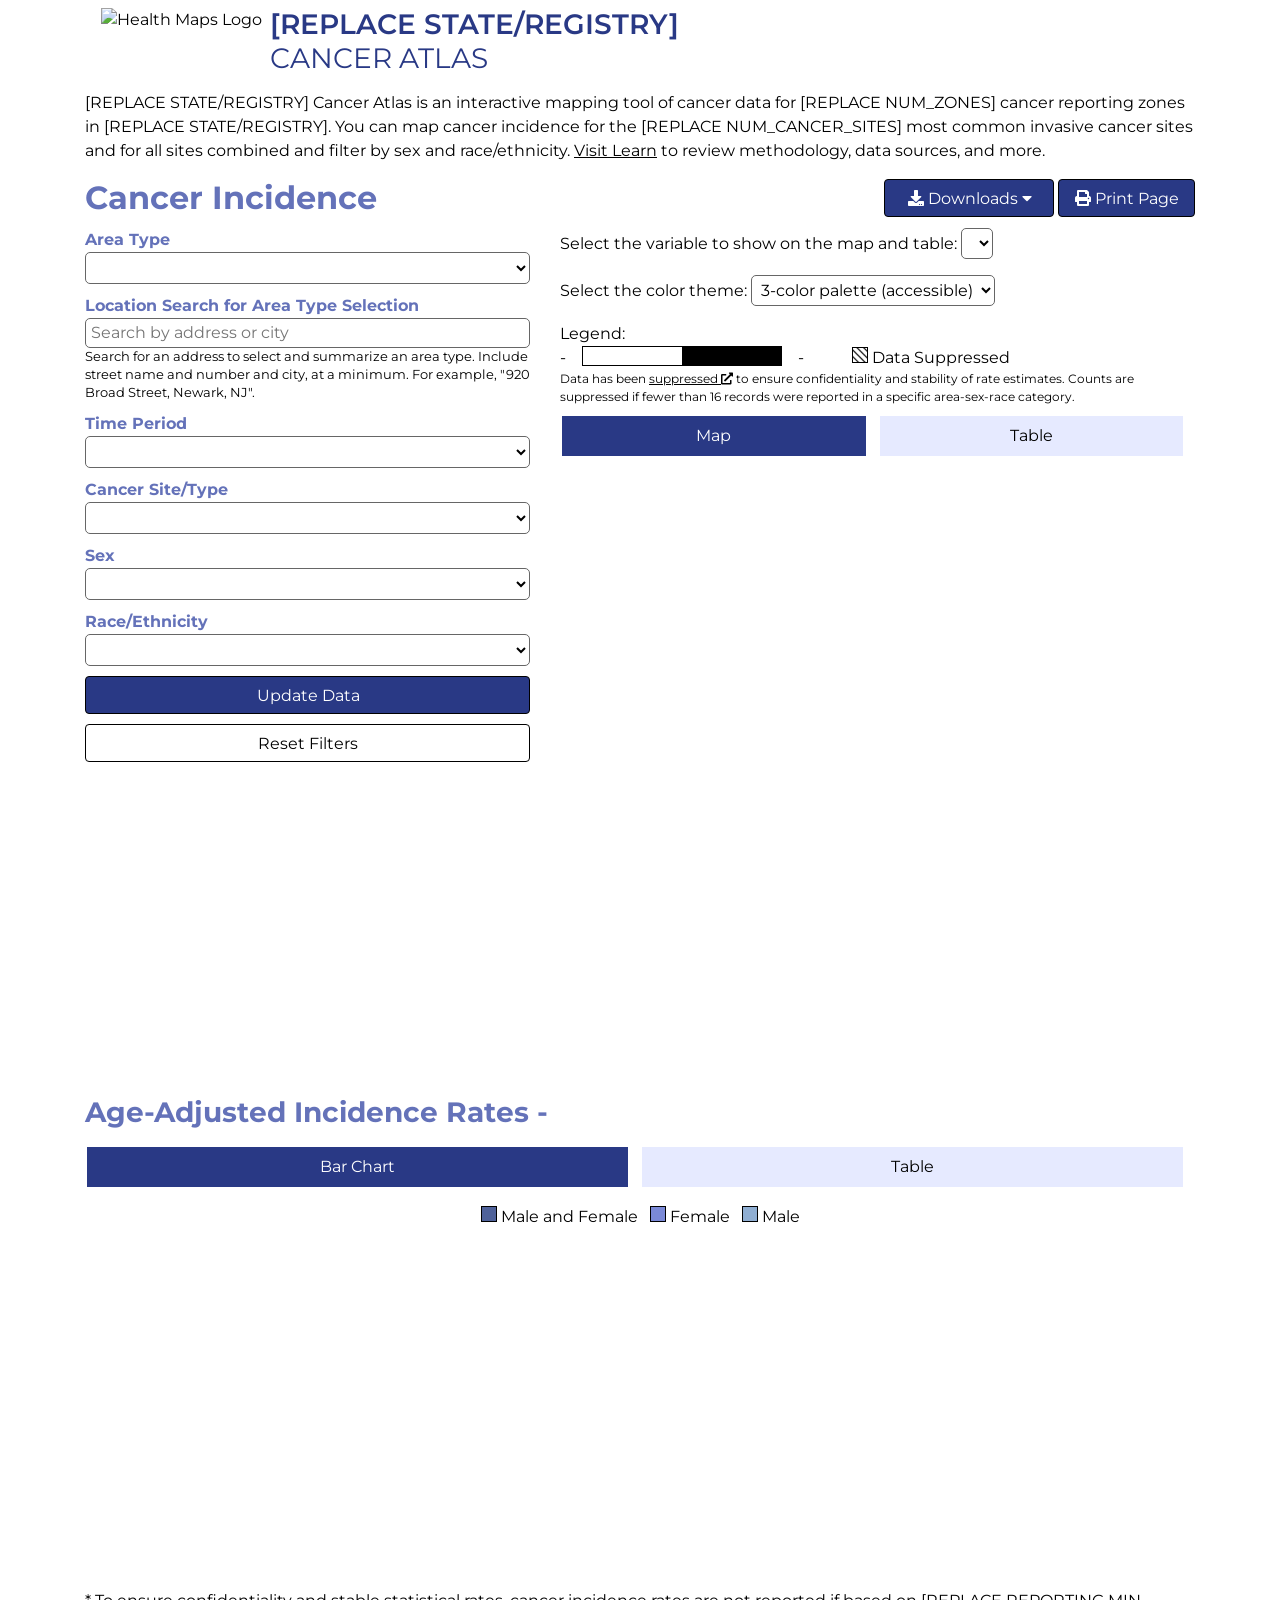
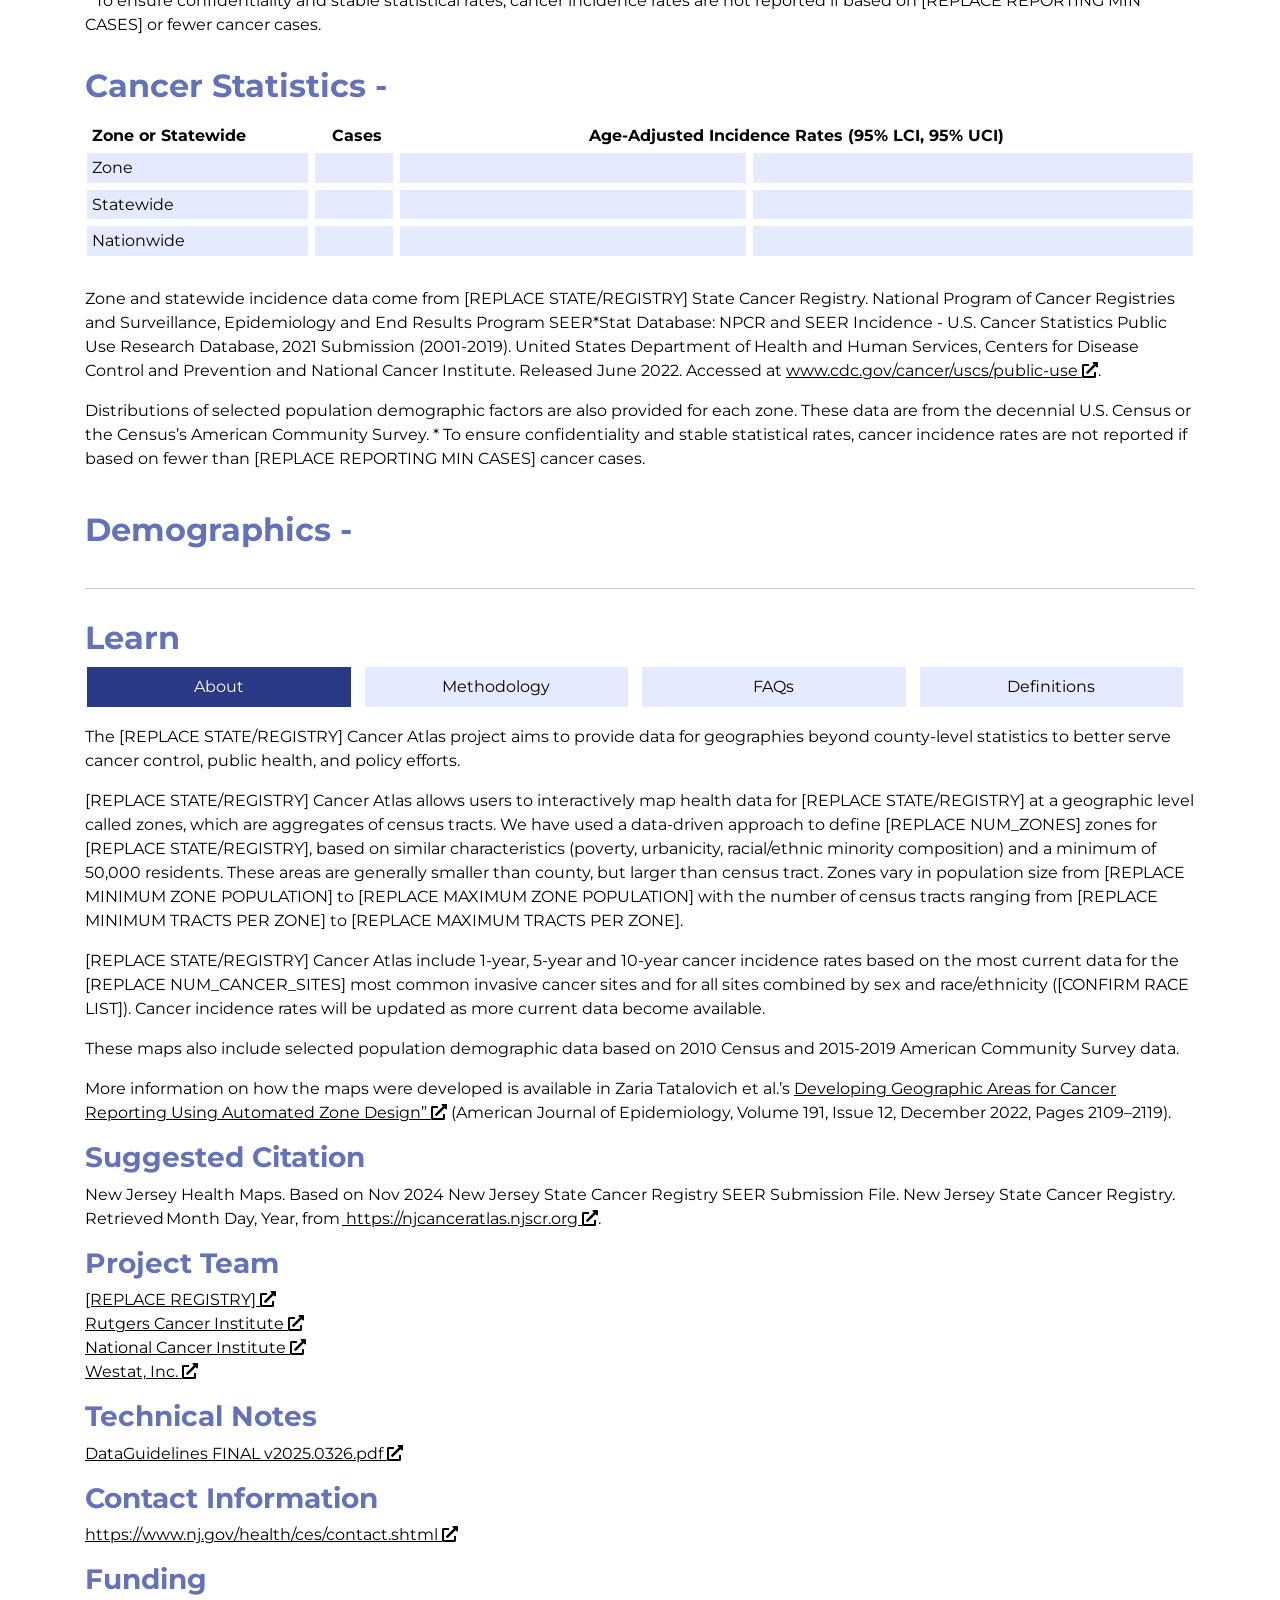
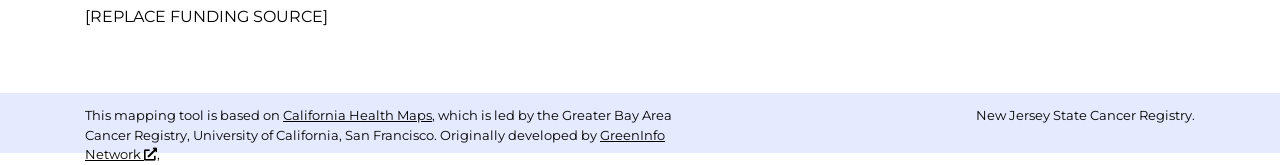
==== commit 2a53c501: "deploy today's changes" ====
--- a/docs/index.html
+++ b/docs/index.html
@@ -55,8 +55,8 @@
     <script type="text/javascript" src="./static/Highcharts-9.0.0/code/highcharts.js"></script>
     <script type="text/javascript" src="./static/Highcharts-9.0.0/code/modules/accessibility.js"></script>
 
-    <link rel="stylesheet" type="text/css" href="index.css?Tue_Sep_08_2026_09_47_11_GMT_0400__Eastern_Daylight_Time_" />
-    <script type="text/javascript" src="index.js?Tue_Sep_08_2026_09_47_11_GMT_0400__Eastern_Daylight_Time_"></script>
+    <link rel="stylesheet" type="text/css" href="index.css?Tue_Sep_08_2026_11_18_22_GMT_0700__Pacific_Daylight_Time_" />
+    <script type="text/javascript" src="index.js?Tue_Sep_08_2026_11_18_22_GMT_0700__Pacific_Daylight_Time_"></script>
 </head>
 
 <body>
@@ -424,7 +424,7 @@
                     <h3>Suggested Citation</h3>
                     <p>
                         New Jersey Health Maps. Based on Nov 2024 New Jersey State Cancer Registry SEER Submission File. New Jersey State Cancer Registry. Retrieved Month Day, Year,
-                        from <a target="_blank" href="https://njzonemap.njscr.org/"> https://njzonemap.njscr.org/ <i class="fa fa-external-link-alt"></i></a>.
+                        from <a target="_blank" href="https://njcanceratlas.njscr.org"> https://njcanceratlas.njscr.org <i class="fa fa-external-link-alt"></i></a>.
                     </p>
                     <h3>Project Team</h3>
                     <p>
@@ -472,7 +472,7 @@
                     </p>
                     <p>
                         More information on how the maps were developed is available in Zaria Tatalovich et al.’s
-                        <a target="_blank" href=“https://doi.org/10.1093/aje/kwac155">"Developing Geographic Areas for Cancer Reporting
+                        <a target="_blank" href="https://academic.oup.com/aje/article/191/12/2109/6679383">"Developing Geographic Areas for Cancer Reporting
                         Using Automated Zone Design” <i class="fa fa-external-link-alt"></i></a> (American Journal of Epidemiology, Volume 191, Issue 12, December 2022, Pages 2109–2119).
                     </p>
                     <h3>Zone Names</h3>
@@ -670,8 +670,8 @@
                     </p>
                     <p>
                         <b>% Age 65+:</b>
-                        Percent of residents whose age is 65 years or older.<br>
-                        <span class="source">Source: US Census, 2010.</span>
+                        Percentage of the population aged 65 years and older.<br>
+                        <span class="source">Source: <a href="https://www.atsdr.cdc.gov/place-health/php/eji/index.html" target="_blank">Environmental Justice Index Project</a>. Centers for Disease Control and Prevention and Agency for Toxic Substances and Disease Registry, 2022.
                     </p>
                     <p>
                         <b>% Minority (other than non-Hispanic White):</b>
@@ -725,18 +725,18 @@
                     </p>
                     <p>
                         <b>% Binge Drinking</b>
-                        DEFINITION PENDING.<br>
-                        <span class="source">Sources: 5-year time period: American Community Survey, 2015-2019; 10-year time period: American Community Survey, 2010-2014 and 2015-2019.</span>
+                        Prevalence of binge drinking among adults aged >=18 years.<br>
+                        <span class="source">Source: <a href="https://www.cdc.gov/places/index.html" target="_blank">PLACES Project</a>. Centers for Disease Control and Prevention, 2023. </span>
                     </p>
                     <p>
                         <b>% Current Smoking</b>
-                        DEFINITION PENDING.<br>
-                        <span class="source">Sources: 5-year time period: American Community Survey, 2015-2019; 10-year time period: American Community Survey, 2010-2014 and 2015-2019.</span>
+                        Prevalence of current smoking among adults aged >=18 years.<br>
+                        <span class="source">Source: <a href="https://www.cdc.gov/places/index.html" target="_blank">PLACES Project</a>. Centers for Disease Control and Prevention, 2023. </span>
                     </p>
                     <p>
                         <b>% Physical Inactivity</b>
-                        DEFINITION PENDING.<br>
-                        <span class="source">Sources: 5-year time period: American Community Survey, 2015-2019; 10-year time period: American Community Survey, 2010-2014 and 2015-2019.</span>
+                        Prevalence of no leisure-time physical activity among adults aged >=18 years.<br>
+                        <span class="source">Source: <a href="https://www.cdc.gov/places/index.html" target="_blank">PLACES Project</a>. Centers for Disease Control and Prevention, 2023. </span>
                     </p>
                     <p>
                         <b>% Obese</b>
@@ -745,43 +745,43 @@
                     </p>
                     <p>
                         <b>% Cervical Cancer Screening</b>
-                        DEFINITION PENDING.<br>
-                        <span class="source">Sources: 5-year time period: American Community Survey, 2015-2019; 10-year time period: American Community Survey, 2010-2014 and 2015-2019.</span>
+                        Prevalence of cervical cancer screening among adult women aged 21-65 years (only available for 2010 census geographies).<br>
+                        <span class="source">Source: <a href="https://www.cdc.gov/places/index.html" target="_blank">PLACES Project</a>. Centers for Disease Control and Prevention, 2023. </span>
                     </p>
                     <p>
                         <b>% Mammography</b>
-                        DEFINITION PENDING.<br>
-                        <span class="source">Sources: 5-year time period: American Community Survey, 2015-2019; 10-year time period: American Community Survey, 2010-2014 and 2015-2019.</span>
+                        Prevalence of mammography use among women aged 50-74 years.<br>
+                        <span class="source">Source: <a href="https://www.cdc.gov/places/index.html" target="_blank">PLACES Project</a>. Centers for Disease Control and Prevention, 2023. </span>
                     </p>
                     <p>
                         <b>% Colorectal Cancer Screening</b>
-                        DEFINITION PENDING.<br>
-                        <span class="source">Sources: 5-year time period: American Community Survey, 2015-2019; 10-year time period: American Community Survey, 2010-2014 and 2015-2019.</span>
+                        Prevalence of colorectal cancer screening among adults aged 50-75 years.<br>
+                        <span class="source">Source: <a href="https://www.cdc.gov/places/index.html" target="_blank">PLACES Project</a>. Centers for Disease Control and Prevention, 2023.</span>
                     </p>
                     <p>
                         <b>% Preventive Care (Men 65+)</b>
-                        DEFINITION PENDING.<br>
-                        <span class="source">Sources: 5-year time period: American Community Survey, 2015-2019; 10-year time period: American Community Survey, 2010-2014 and 2015-2019.</span>
+                        Among older adult men aged >=65 years, prevalence of those who are up to date on a core set of clinical preventive services: Flu shot past year, PPV shot ever, Colorectal cancer screening.<br>
+                        <span class="source">Source: <a href="https://www.cdc.gov/places/index.html" target="_blank">PLACES Project</a>. Centers for Disease Control and Prevention, 2023. </span>
                     </p>
                     <p>
                         <b>% Preventive Care (Women 65+)</b>
-                        DEFINITION PENDING.<br>
-                        <span class="source">Sources: 5-year time period: American Community Survey, 2015-2019; 10-year time period: American Community Survey, 2010-2014 and 2015-2019.</span>
+                        Among older adult women aged >=65 years, prevalence of those who are up to date on a core set of clinical preventive services: Flu shot past year, PPV shot ever, Colorectal cancer screening, and Mammogram past 2 years.<br>
+                        <span class="source">Source: <a href="https://www.cdc.gov/places/index.html" target="_blank">PLACES Project</a>. Centers for Disease Control and Prevention, 2023. </span>
                     </p>
                     <p>
                         <b>% Annual Checkup</b>
-                        DEFINITION PENDING.<br>
-                        <span class="source">Sources: 5-year time period: American Community Survey, 2015-2019; 10-year time period: American Community Survey, 2010-2014 and 2015-2019.</span>
+                        Prevalence of visits to doctor for routine checkup within the past year among adults aged >= 18 years.<br>
+                        <span class="source">Source: <a href="https://www.cdc.gov/places/index.html" target="_blank">PLACES Project</a>. Centers for Disease Control and Prevention, 2023. </span>
                     </p>
                     <p>
                         <b>Environmental Justice Index</b>
-                        DEFINITION PENDING.<br>
-                        <span class="source">Sources: 5-year time period: American Community Survey, 2015-2019; 10-year time period: American Community Survey, 2010-2014 and 2015-2019.</span>
+                        A comprehensive score that measures the cumulative impacts of environmental hazards, social inequities, and preexisting health conditions on a community. It is the percentile rank of the zone among all New Jersey zones.<br>
+                        <span class="source">Source: Centers for Disease Control and Prevention and Agency for Toxic Substances and Disease Registry. <a href="https://www.atsdr.cdc.gov/place-health/php/eji/index.html" target="_blank">2022 Environmental Justice Index</a>
                     </p>
                     <p>
                         <b>Social Vulnerability Index</b>
-                        DEFINITION PENDING.<br>
-                        <span class="source">Sources: 5-year time period: American Community Survey, 2015-2019; 10-year time period: American Community Survey, 2010-2014 and 2015-2019.</span>
+                        A metric that evaluates a neighborhood's capacity to prepare for, respond to, and recover from hazardous events or disasters based on socioeconomic and demographic traits. It is the percentile rank of the zone among all New Jersey zones.<br>
+                        <span class="source">Source: Centers for Disease Control and Prevention/ Agency for Toxic Substances and Disease Registry/ Geospatial Research, Analysis, and Services Program. <a href="https://www.atsdr.cdc.gov/placeandhealth/svi/data_documentation_download.html" target="_blank">CDC/ATSDR Social Vulnerability Index (2018) Database</a>, New Jersey.
                     </p>
 
                     <!-- end of Definitions P items -->
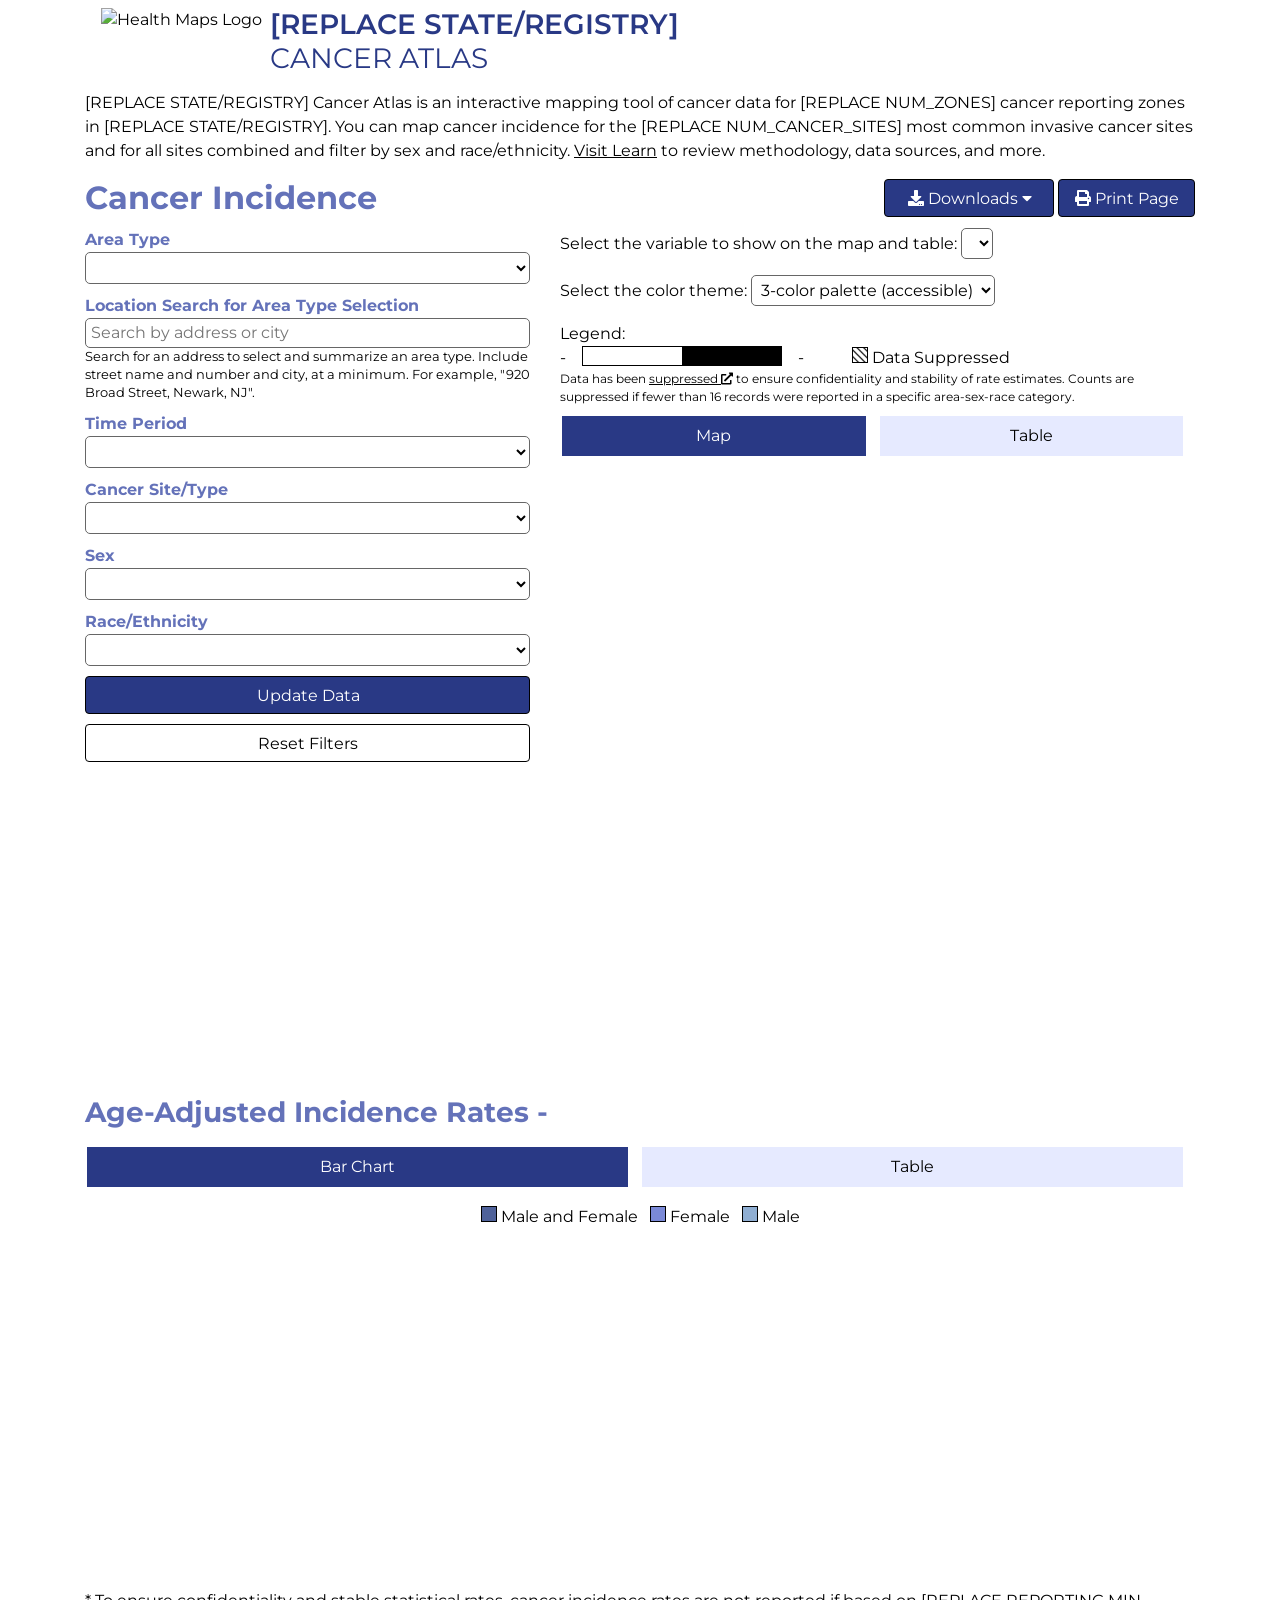
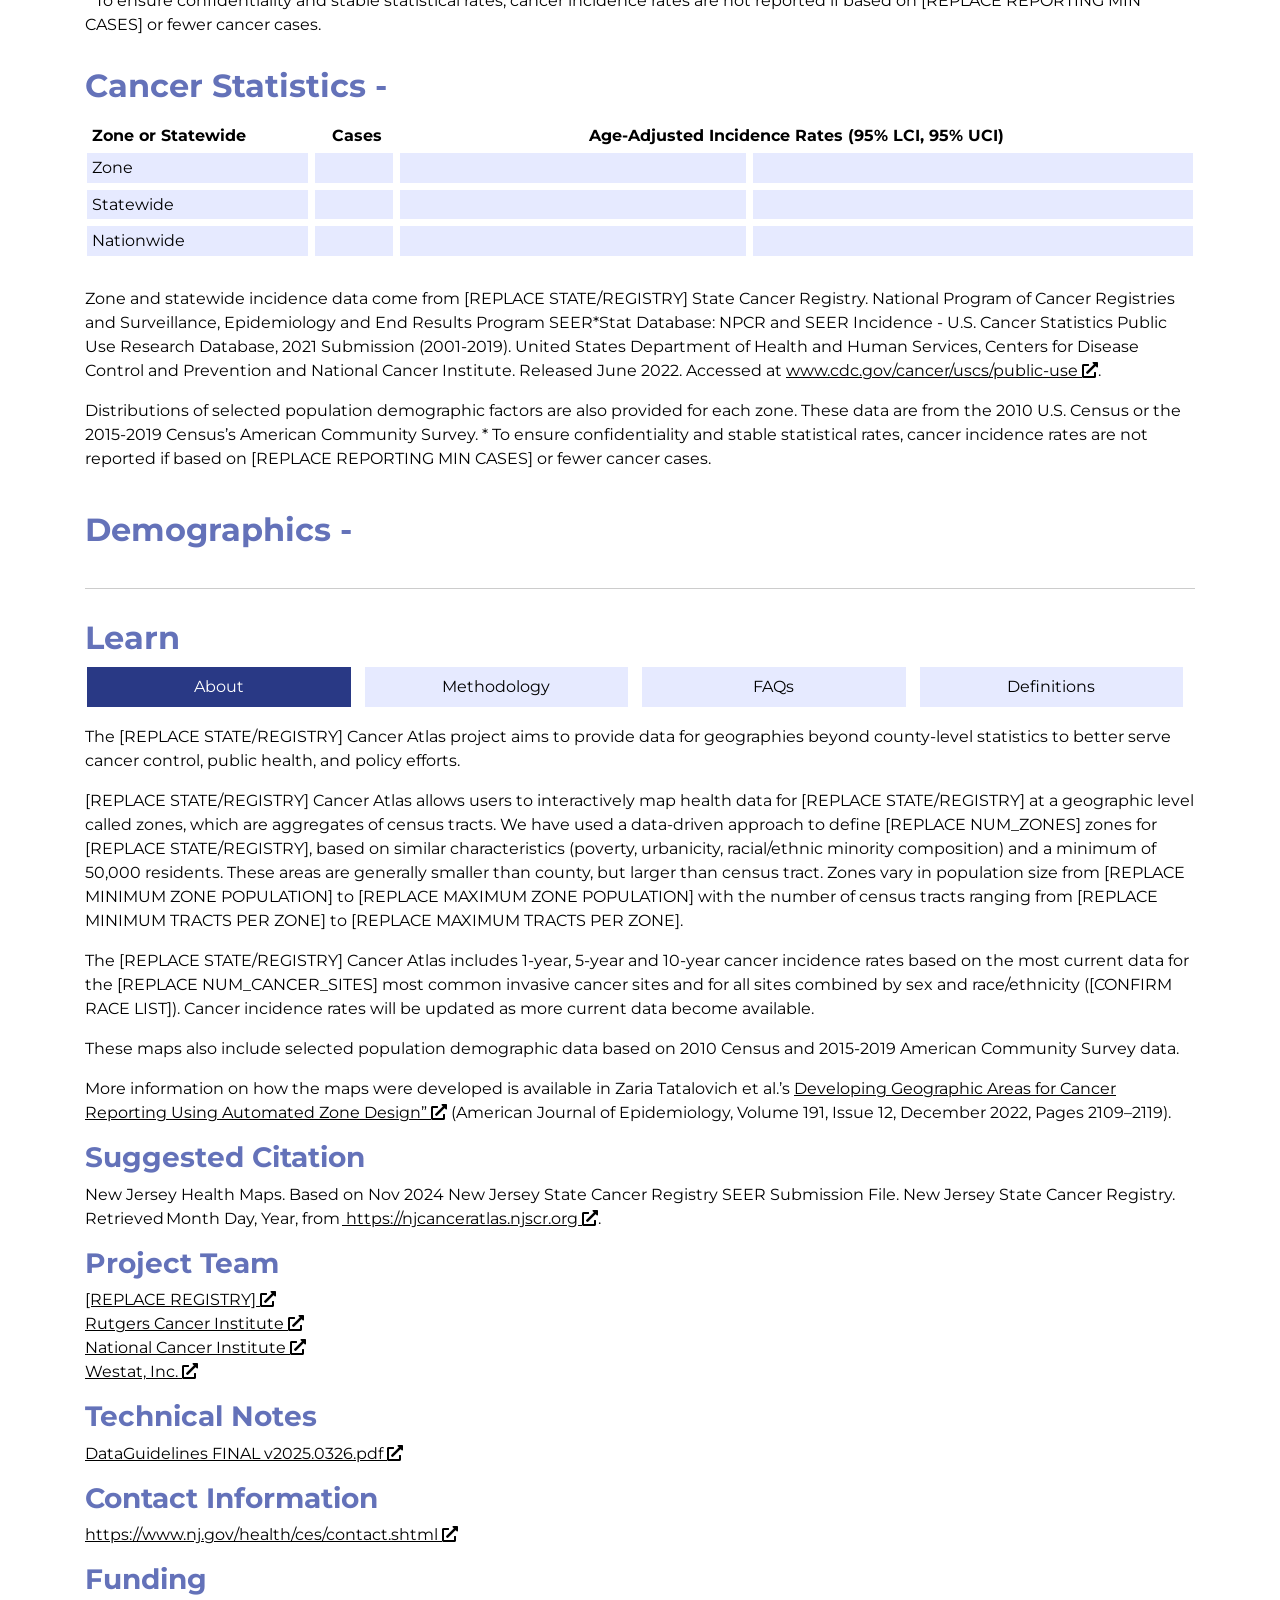
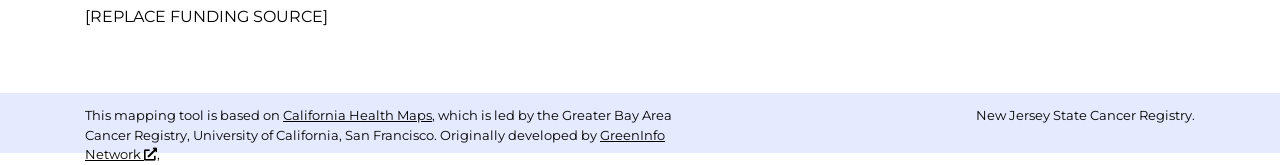
==== commit abf3daae: "text changes; suppressed treatment only for Cases/Incidence" ====
--- a/docs/index.html
+++ b/docs/index.html
@@ -55,8 +55,8 @@
     <script type="text/javascript" src="./static/Highcharts-9.0.0/code/highcharts.js"></script>
     <script type="text/javascript" src="./static/Highcharts-9.0.0/code/modules/accessibility.js"></script>
 
-    <link rel="stylesheet" type="text/css" href="index.css?Tue_Sep_08_2026_11_18_22_GMT_0700__Pacific_Daylight_Time_" />
-    <script type="text/javascript" src="index.js?Tue_Sep_08_2026_11_18_22_GMT_0700__Pacific_Daylight_Time_"></script>
+    <link rel="stylesheet" type="text/css" href="index.css?Tue_Sep_15_2026_07_35_08_GMT_0700__Pacific_Daylight_Time_" />
+    <script type="text/javascript" src="index.js?Tue_Sep_15_2026_07_35_08_GMT_0700__Pacific_Daylight_Time_"></script>
 </head>
 
 <body>
@@ -357,8 +357,8 @@
             </p>
 
             <p>
-                Distributions of selected population demographic factors are also provided for each zone. These data are from the decennial U.S. Census or the Census’s American Community Survey.
-                * To ensure confidentiality and stable statistical rates, cancer incidence rates are not reported if based on fewer than <span class="reportingMinCases">[REPLACE REPORTING MIN CASES]</span> cancer cases.
+                Distributions of selected population demographic factors are also provided for each zone. These data are from the 2010 U.S. Census or the 2015-2019 Census’s American Community Survey.
+                * To ensure confidentiality and stable statistical rates, cancer incidence rates are not reported if based on <span class="reportingMinCases">[REPLACE REPORTING MIN CASES]</span> or fewer cancer cases.
             </p>
         </div>
 
@@ -409,7 +409,7 @@
                             class="maxTractsPerZone">[REPLACE MAXIMUM TRACTS PER ZONE]</span>.
                     </p>
                     <p>
-                        <span class="stateName">[REPLACE STATE/REGISTRY]</span> Cancer Atlas include 1-year, 5-year and 10-year
+                        The <span class="stateName">[REPLACE STATE/REGISTRY]</span> Cancer Atlas includes 1-year, 5-year and 10-year
                         cancer incidence rates based on the most current data for the <span
                             class="numOfCancerSites">[REPLACE NUM_CANCER_SITES]</span> most common invasive cancer sites and
                         for all sites combined by sex and race/ethnicity (<span class="confirmRaceList">[CONFIRM RACE
@@ -430,12 +430,11 @@
                     <p>
                         <a target="_blank" href="https://www.nj.gov/health/ces/reporting-entities/njscr/"><span class="stateRegistry">[REPLACE REGISTRY]</span> <i class="fa fa-external-link-alt"></i></a>
                         <br />
-                        <a traget="_blank" href="http://www.cinj.org">Rutgers Cancer Institute <i class="fa fa-external-link-alt"></i></a>
+                        <a target="_blank" href="https://www.cinj.org">Rutgers Cancer Institute <i class="fa fa-external-link-alt"></i></a>
                         <br />
-                        <a target="_blank" href="http://seer.cancer.gov">National Cancer Institute <i class="fa fa-external-link-alt"></i></a>
+                        <a target="_blank" href="https://seer.cancer.gov">National Cancer Institute <i class="fa fa-external-link-alt"></i></a>
                         <br />
-                        <a target="_blank"
-                            href="https://www.westat.com/">Westat, Inc. <i class="fa fa-external-link-alt"></i></a>
+                        <a target="_blank" href="https://www.westat.com/">Westat, Inc. <i class="fa fa-external-link-alt"></i></a>
                     </p>
                     <h3>Technical Notes</h3>
                     <p>
@@ -709,7 +708,7 @@
                         <span class="source">Sources: 5-year time period: American Community Survey, 2015-2019; 10-year time period: American Community Survey, 2010-2014 and 2015-2019.</span>
                     </p>
                     <p>
-                        <b>% With Bachelors Degree or Higher:</b>
+                        <b>% With Bachelor's Degree or Higher:</b>
                         Percent of population with a bachelor’s degree or higher.<br>
                         <span class="source">Sources: 5-year time period: American Community Survey, 2015-2019; 10-year time period: American Community Survey, 2010-2014 and 2015-2019.</span>
                     </p>
@@ -740,8 +739,8 @@
                     </p>
                     <p>
                         <b>% Obese</b>
-                        DEFINITION PENDING.<br>
-                        <span class="source">Sources: 5-year time period: American Community Survey, 2015-2019; 10-year time period: American Community Survey, 2010-2014 and 2015-2019.</span>
+                        Prevalence of obesity among adults aged >=18 years.<br>
+                        <span class="source">Source: <a href="https://www.cdc.gov/places/index.html" target="_blank">PLACES Project</a>. Centers for Disease Control and Prevention, 2023. </span>
                     </p>
                     <p>
                         <b>% Cervical Cancer Screening</b>
@@ -810,9 +809,7 @@
                             <li>Use these data for health statistical reporting and analysis only.</li>
                             <li>Make no attempt to learn the identity of any person or establishment included in these data.</li>
                             <li>Make no attempt to link to cancer data released with other geographic areas.</li>
-                            <li>Make no disclosure or other use of the identity of any person or establishment discovered
-                                inadvertently and advise the <span class="stateName">[REPLACE STATE/REGISTRY]</span> Cancer Registry
-                                of any such discovery.</li>
+                            <li>Make no disclosure or other use of the identity of any person or establishment discovered inadvertently and advise the <span class="stateName">[REPLACE STATE/REGISTRY]</span> Cancer Registry of any such discovery.</li>
                         </ul>
                         <p>By clicking the button below, I agree to these terms of use.</p>
                     </div>
@@ -831,7 +828,7 @@
         <div class="container">
             <div class="row">
                 <div class="col-sm-7 left small">
-                    This mapping tool is based on <a href="https://www.californiahealthmaps.org/">California Health Maps</a>, which is led by the Greater Bay Area Cancer Registry, University of California, San Francisco. Originally developed by <a href="https://www.greeninfo.org/" target="_blank">GreenInfo Network <i class="fa fa-external-link-alt"></i></a>,
+                    This mapping tool is based on <a target="_blank" href="https://www.californiahealthmaps.org/">California Health Maps</a>, which is led by the Greater Bay Area Cancer Registry, University of California, San Francisco. Originally developed by <a href="https://www.greeninfo.org/" target="_blank">GreenInfo Network <i class="fa fa-external-link-alt"></i></a>,
                 </div>
                 <div class="col-sm-5 right small">
                     <span class="citationInfo">New Jersey State Cancer Registry.</span>
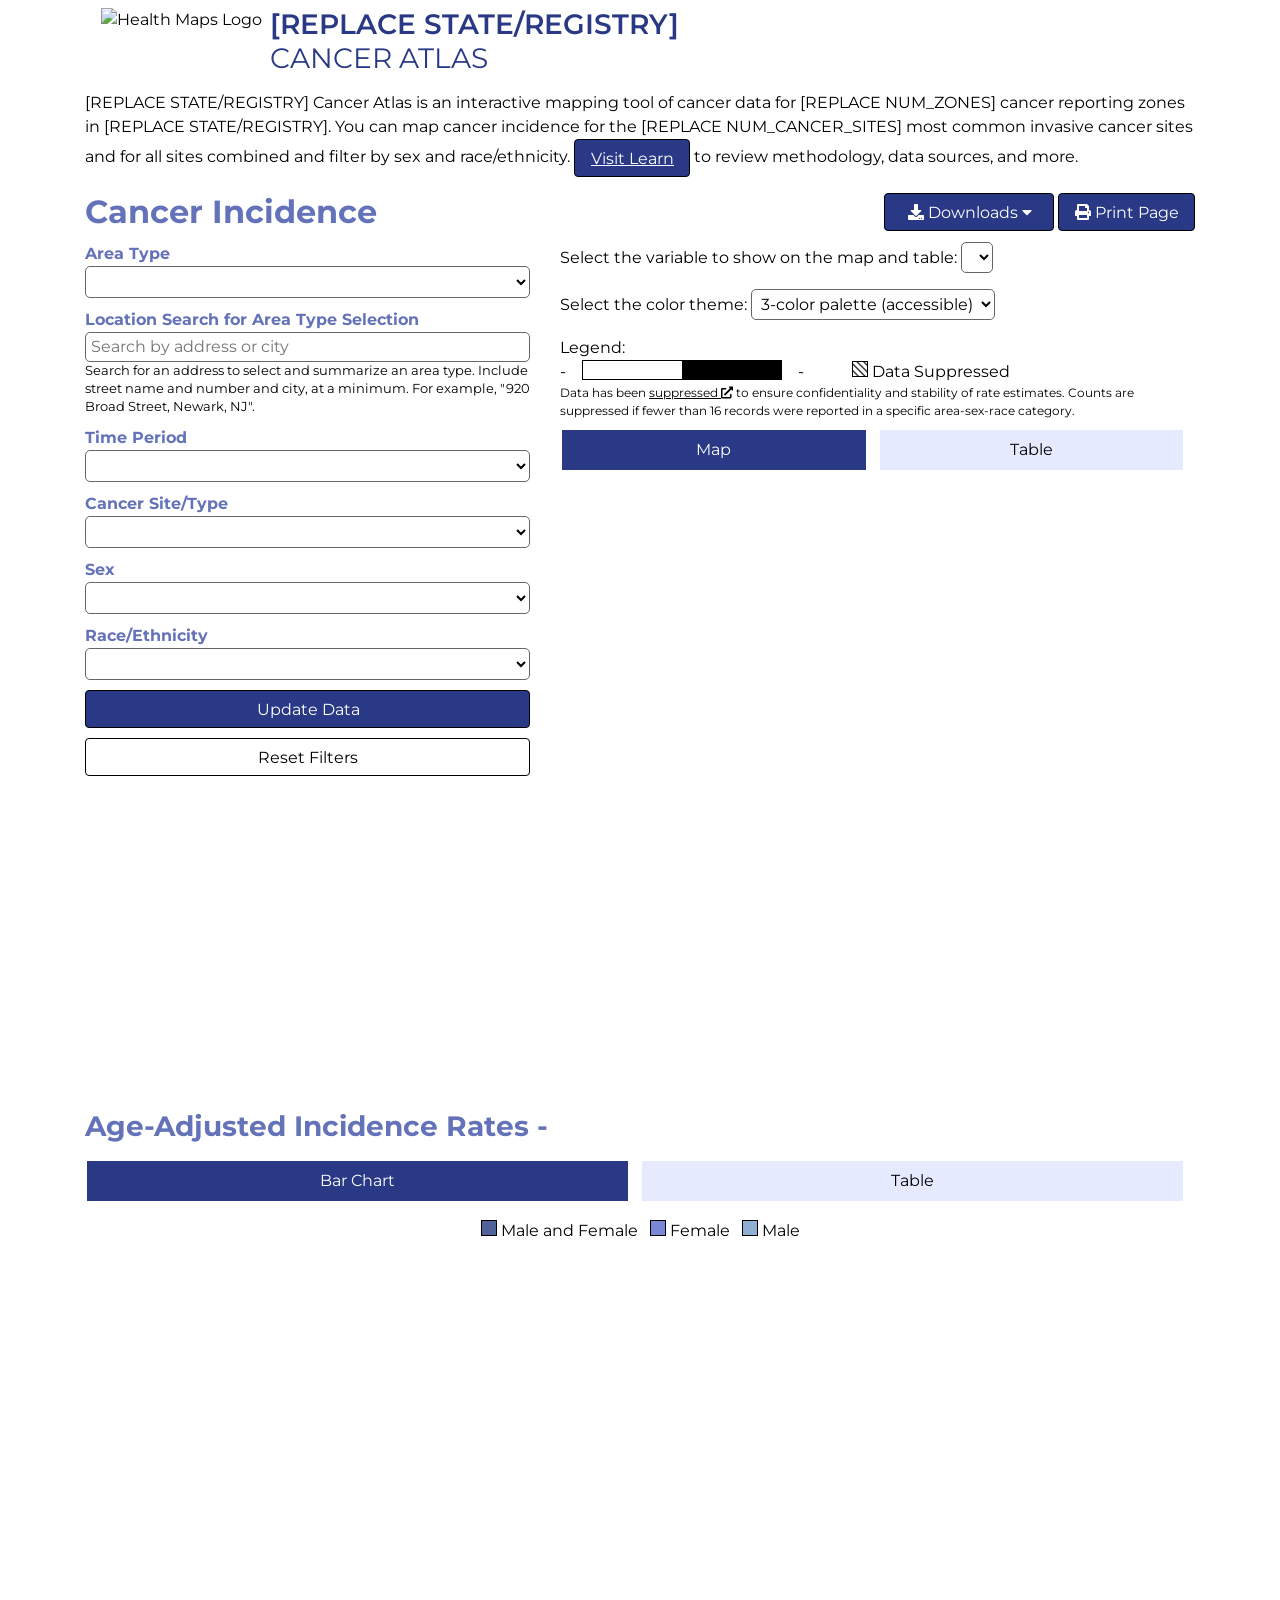
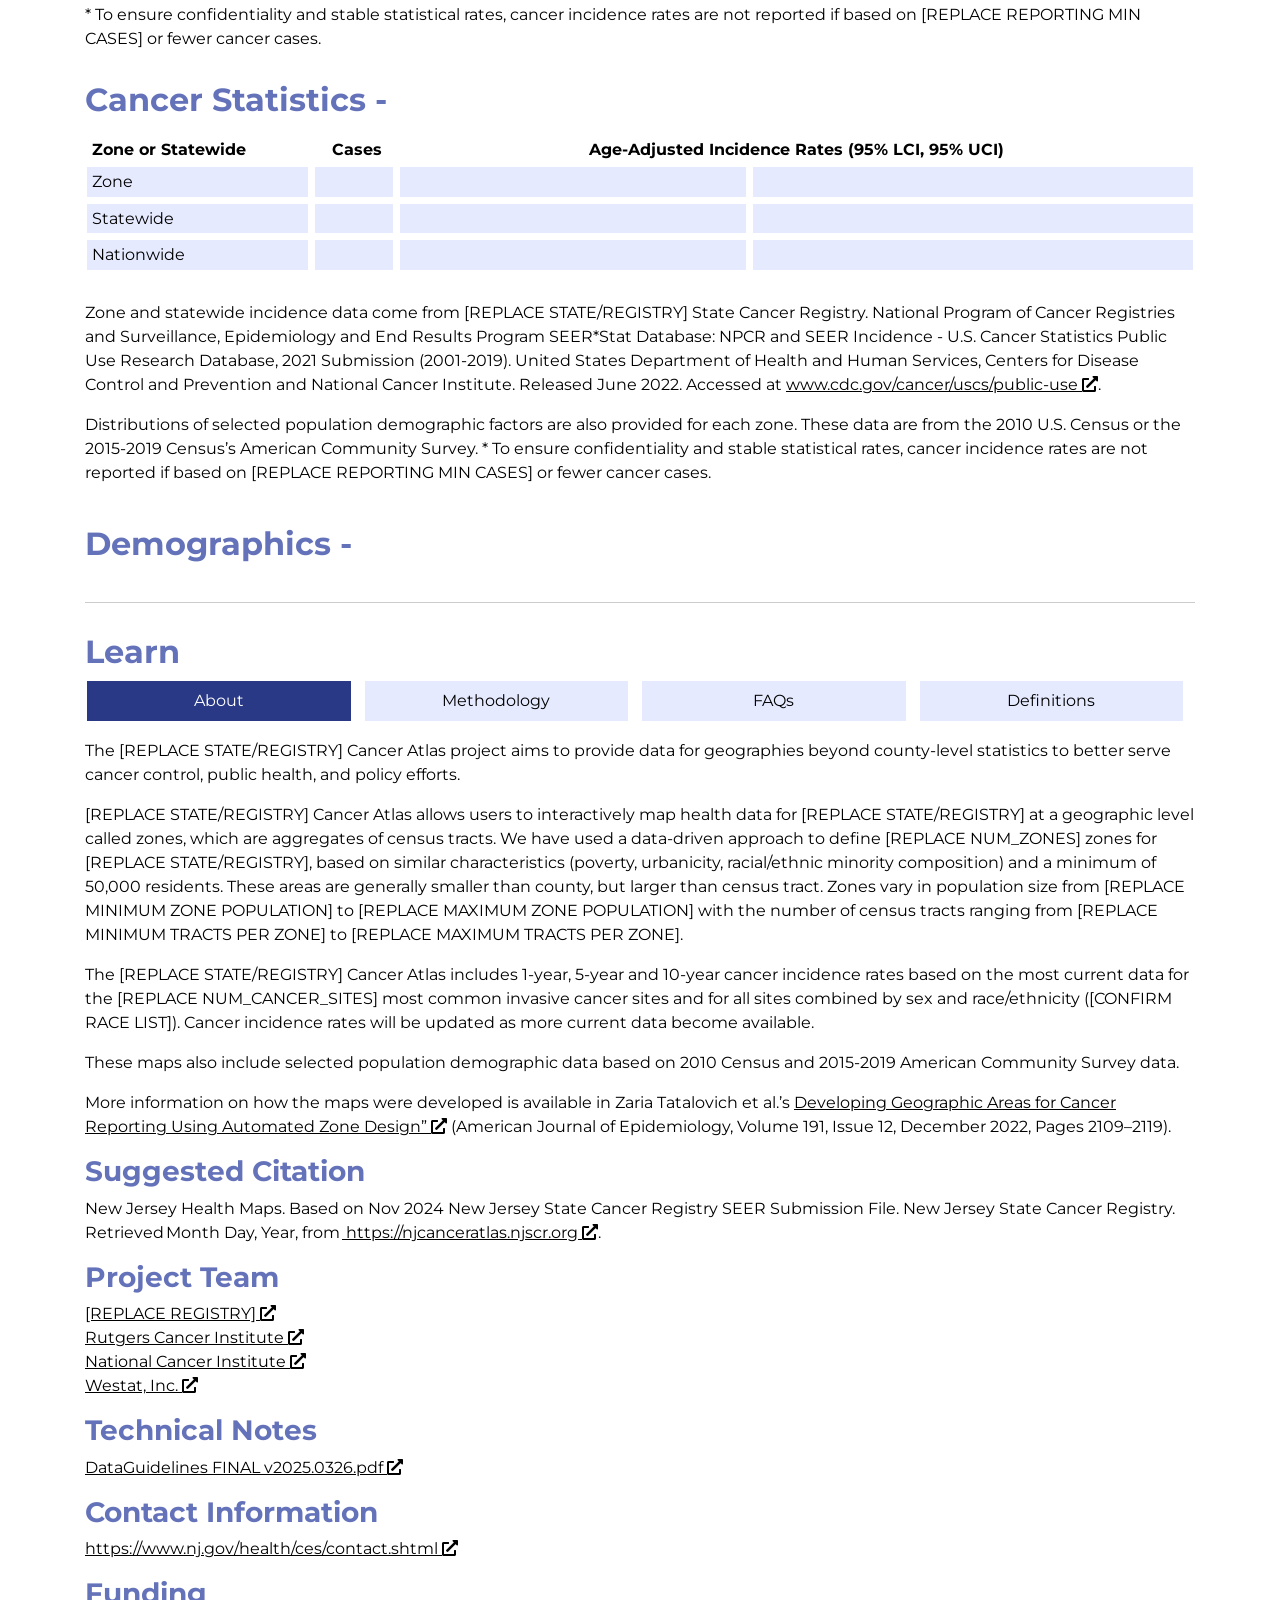
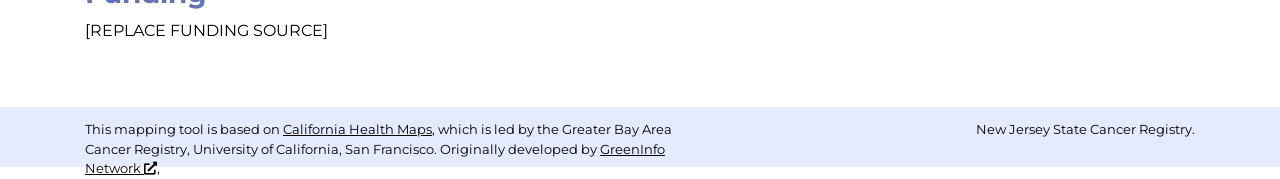
==== commit 2aa38842: "compile and deploy updates" ====
--- a/docs/index.html
+++ b/docs/index.html
@@ -55,8 +55,8 @@
     <script type="text/javascript" src="./static/Highcharts-9.0.0/code/highcharts.js"></script>
     <script type="text/javascript" src="./static/Highcharts-9.0.0/code/modules/accessibility.js"></script>
 
-    <link rel="stylesheet" type="text/css" href="index.css?Tue_Sep_15_2026_07_35_08_GMT_0700__Pacific_Daylight_Time_" />
-    <script type="text/javascript" src="index.js?Tue_Sep_15_2026_07_35_08_GMT_0700__Pacific_Daylight_Time_"></script>
+    <link rel="stylesheet" type="text/css" href="index.css?Tue_Oct_06_2026_11_30_49_GMT_0700__Pacific_Daylight_Time_" />
+    <script type="text/javascript" src="index.js?Tue_Oct_06_2026_11_30_49_GMT_0700__Pacific_Daylight_Time_"></script>
 </head>
 
 <body>
@@ -91,7 +91,7 @@
 
         <div class="container noprint">
             <p class="intro-text">
-                <span class="stateName">[REPLACE STATE/REGISTRY]</span> Cancer Atlas is an interactive mapping tool of cancer data for <span class="numZones">[REPLACE NUM_ZONES]</span> cancer reporting zones in <span class="stateName">[REPLACE STATE/REGISTRY]</span>. You can map cancer incidence for the <span class="numOfCancerSites">[REPLACE NUM_CANCER_SITES]</span> most common invasive cancer sites and for all sites combined and filter by sex and race/ethnicity. <a href="#learn-text">Visit Learn</a> to review methodology, data sources, and more.
+                <span class="stateName">[REPLACE STATE/REGISTRY]</span> Cancer Atlas is an interactive mapping tool of cancer data for <span class="numZones">[REPLACE NUM_ZONES]</span> cancer reporting zones in <span class="stateName">[REPLACE STATE/REGISTRY]</span>. You can map cancer incidence for the <span class="numOfCancerSites">[REPLACE NUM_CANCER_SITES]</span> most common invasive cancer sites and for all sites combined and filter by sex and race/ethnicity. <a href="#learn-text" class="btn btn-alternate">Visit Learn</a> to review methodology, data sources, and more.
             </p>
         </div>
 
